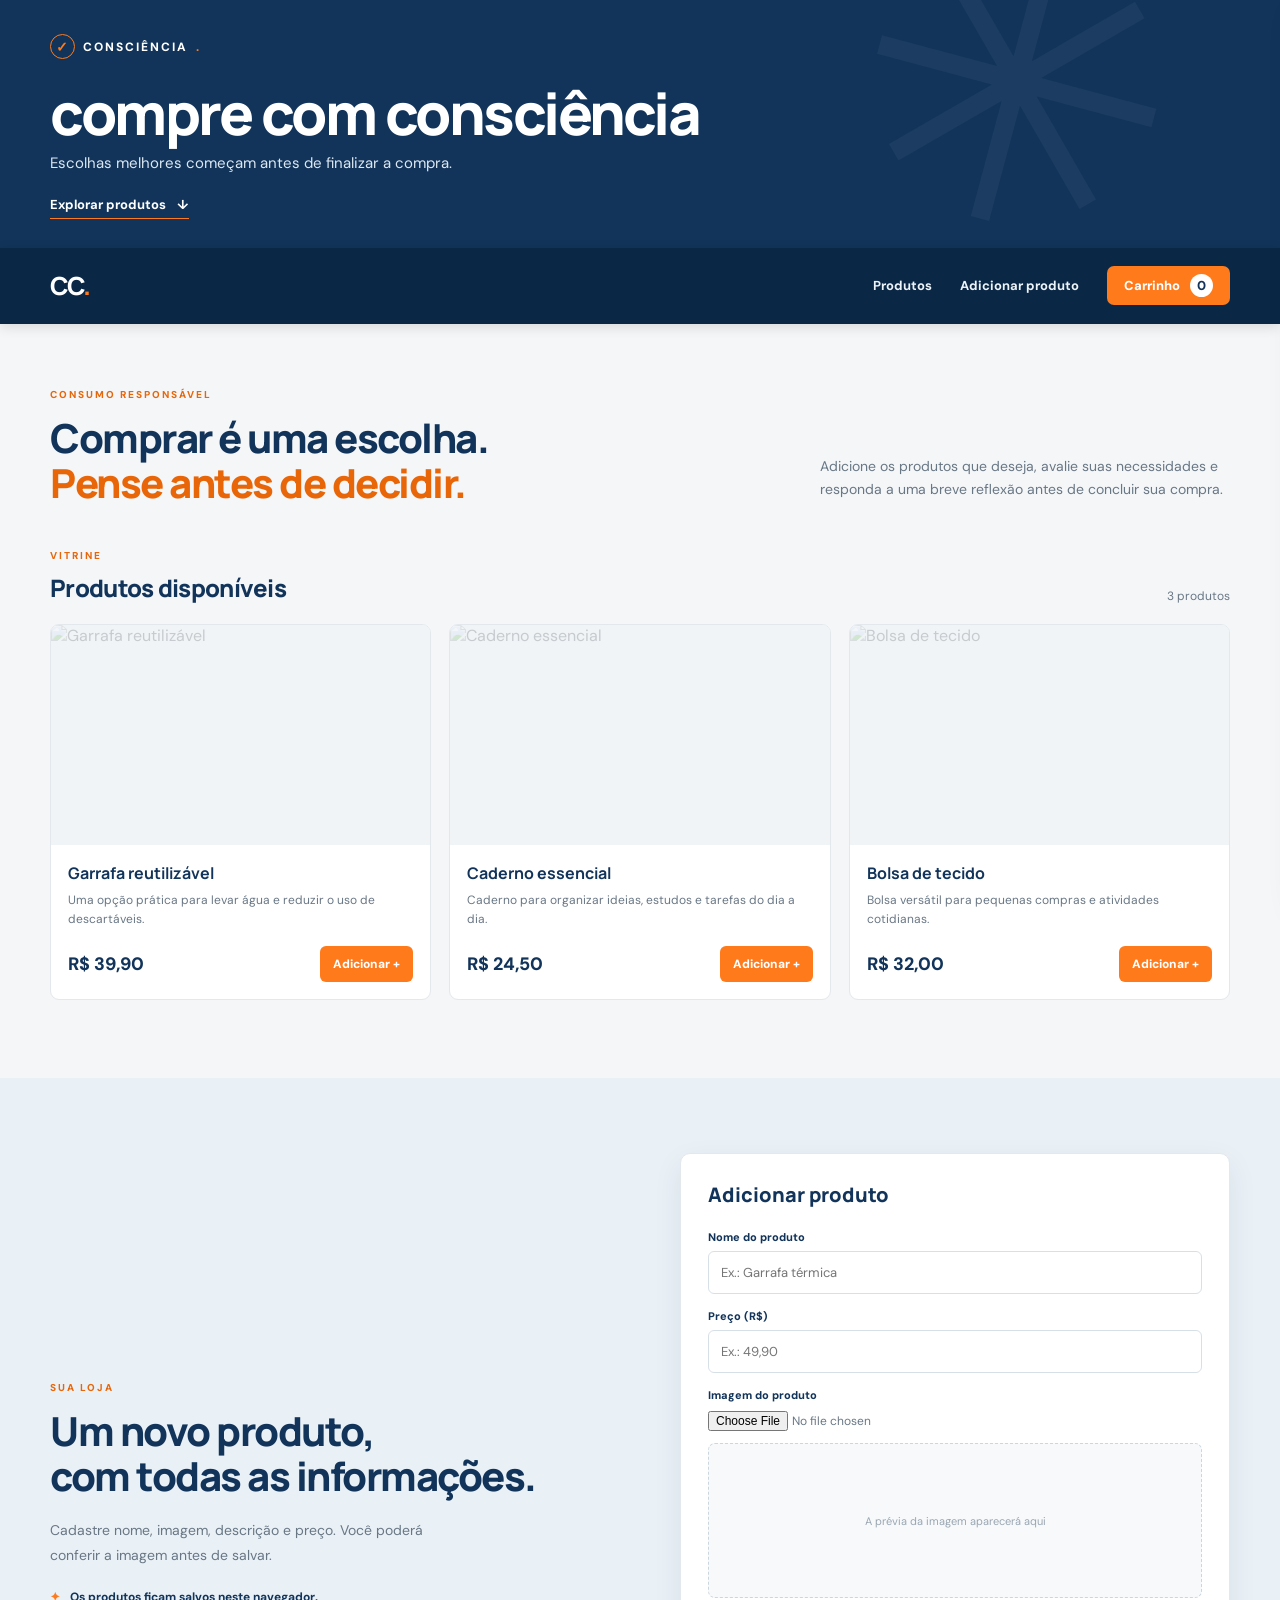
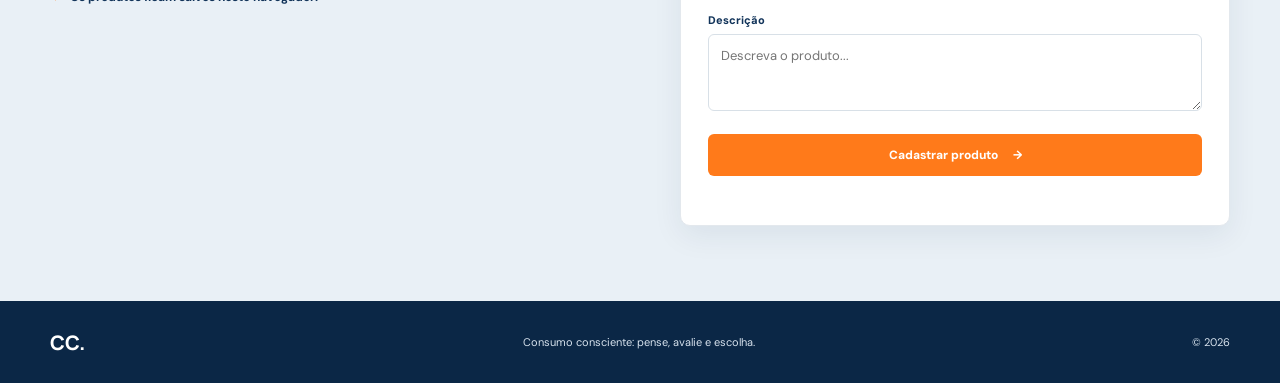
==== index.html @ db1eb8a6 "Add files via upload" ====
<!DOCTYPE html>
<html lang="pt-BR">
<head>
  <meta charset="UTF-8">
  <meta name="viewport" content="width=device-width, initial-scale=1.0">
  <meta name="theme-color" content="#f5c400">
  <title>Compre com Consciência | Loja</title>
  <link rel="stylesheet" href="style.css">
</head>
<body>
  <header class="hero">
    <div class="hero-inner">
      <div class="brand"><span class="brand-mark">✓</span> CONSCIÊNCIA<span class="brand-dot">.</span></div>
      <h1>compre com consciência</h1>
      <p>Escolhas melhores começam antes de finalizar a compra.</p>
      <a class="hero-link" href="#produtos">Explorar produtos <span>↓</span></a>
    </div>
    <div class="hero-decoration" aria-hidden="true">✳</div>
  </header>

  <nav class="topbar">
    <a href="#" class="nav-logo">CC<span>.</span></a>
    <div class="nav-actions">
      <a href="#produtos">Produtos</a>
      <a href="#adicionar">Adicionar produto</a>
      <button class="cart-button" id="open-cart" type="button">Carrinho <span id="cart-count">0</span></button>
    </div>
  </nav>

  <main>
    <section class="intro section-wrap">
      <div>
        <span class="eyebrow">CONSUMO RESPONSÁVEL</span>
        <h2>Comprar é uma escolha.<br><span>Pense antes de decidir.</span></h2>
      </div>
      <p>Adicione os produtos que deseja, avalie suas necessidades e responda a uma breve reflexão antes de concluir sua compra.</p>
    </section>

    <section class="products-section section-wrap" id="produtos">
      <div class="section-heading">
        <div><span class="eyebrow">VITRINE</span><h2>Produtos disponíveis</h2></div>
        <span class="product-total" id="product-total">0 produtos</span>
      </div>
      <div class="product-grid" id="product-grid"></div>
      <div class="empty-state" id="products-empty">
        <span class="empty-icon">＋</span>
        <h3>Sua vitrine está esperando</h3>
        <p>Cadastre o primeiro produto para começar.</p>
        <a class="button button-dark" href="#adicionar">Adicionar produto</a>
      </div>
    </section>

    <section class="add-section" id="adicionar">
      <div class="section-wrap add-layout">
        <div class="add-copy">
          <span class="eyebrow">SUA LOJA</span>
          <h2>Um novo produto,<br>com todas as informações.</h2>
          <p>Cadastre nome, imagem, descrição e preço. Você poderá conferir a imagem antes de salvar.</p>
          <div class="add-note"><span>✦</span> Os produtos ficam salvos neste navegador.</div>
        </div>
        <form class="product-form" id="product-form">
          <h3>Adicionar produto</h3>
          <label for="product-name">Nome do produto</label>
          <input id="product-name" name="name" type="text" placeholder="Ex.: Garrafa térmica" maxlength="70" required>
          <label for="product-price">Preço (R$)</label>
          <input id="product-price" name="price" type="number" min="0.01" step="0.01" placeholder="Ex.: 49,90" required>
          <label for="product-image">Imagem do produto</label>
          <input id="product-image" name="image" type="file" accept="image/*" required>
          <div class="image-preview" id="image-preview">
            <span class="preview-placeholder">A prévia da imagem aparecerá aqui</span>
            <img id="preview-img" alt="Prévia do produto" hidden>
          </div>
          <label for="product-description">Descrição</label>
          <textarea id="product-description" name="description" rows="3" maxlength="300" placeholder="Descreva o produto..." required></textarea>
          <button class="button button-yellow full-width" type="submit">Cadastrar produto <span>→</span></button>
          <p class="form-feedback" id="form-feedback" role="status"></p>
        </form>
      </div>
    </section>
  </main>

  <footer><span class="footer-logo">CC.</span><p>Consumo consciente: pense, avalie e escolha.</p><span>© 2026</span></footer>

  <div class="overlay" id="overlay"></div>
  <aside class="cart-drawer" id="cart-drawer" aria-label="Carrinho de compras" aria-hidden="true">
    <div class="drawer-header"><div><span class="eyebrow">SUA SELEÇÃO</span><h2>Meu carrinho</h2></div><button class="icon-button" id="close-cart" aria-label="Fechar carrinho">×</button></div>
    <div class="cart-items" id="cart-items"></div>
    <div class="cart-bottom">
      <div class="cart-total"><span>Total</span><strong id="cart-total">R$ 0,00</strong></div>
      <button class="button button-yellow full-width" id="start-checkout" type="button">Refletir antes de comprar <span>→</span></button>
      <p class="small-note">A etapa de reflexão é obrigatória antes da finalização.</p>
    </div>
  </aside>

  <section class="checkout-modal" id="checkout-modal" role="dialog" aria-modal="true" aria-labelledby="checkout-title" hidden>
    <button class="icon-button modal-close" id="close-checkout" aria-label="Fechar">×</button>
    <div class="modal-progress"><span></span></div>
    <span class="eyebrow">PAUSA CONSCIENTE</span>
    <h2 id="checkout-title">Antes de finalizar,<br><span>pense um pouquinho.</span></h2>
    <p class="modal-intro">Responda às perguntas sobre os produtos do seu carrinho. Não existe resposta certa: o objetivo é ajudar você a decidir com tranquilidade.</p>
    <form id="reflection-form">
      <fieldset class="question">
        <legend><span>01</span> Você realmente precisa deste(s) produto(s)?</legend>
        <div class="choice-row">
          <label><input type="radio" name="need" value="sim" required><span>Sim</span></label>
          <label><input type="radio" name="need" value="nao"><span>Não</span></label>
        </div>
      </fieldset>
      <fieldset class="question">
        <legend><span>02</span> O valor desta compra não irá trazer dívidas ou comprometer seu orçamento?</legend>
        <div class="choice-row">
          <label><input type="radio" name="budget" value="sim" required><span>Sim</span></label>
          <label><input type="radio" name="budget" value="nao"><span>Não</span></label>
        </div>
      </fieldset>
      <fieldset class="question">
        <legend><span>03</span> Este(s) produto(s) é(são) realmente útil(eis) para você?</legend>
        <div class="choice-row">
          <label><input type="radio" name="useful" value="sim" required><span>Sim</span></label>
          <label><input type="radio" name="useful" value="nao"><span>Não</span></label>
        </div>
        <div class="utility-field" id="utility-field" hidden>
          <label for="utility-reason">Explique brevemente como pretende utilizar o produto:</label>
          <textarea id="utility-reason" name="reason" rows="3" maxlength="500" placeholder="Ex.: Vou utilizar no dia a dia para..." ></textarea>
          <span class="field-hint">Se responder “Sim”, a explicação é obrigatória.</span>
        </div>
      </fieldset>
      <div class="reflection-error" id="reflection-error" role="alert"></div>
      <div class="modal-actions">
        <button class="button button-outline" type="button" id="back-to-cart">Voltar ao carrinho</button>
        <button class="button button-yellow" type="submit">Continuar <span>→</span></button>
      </div>
    </form>
  </section>

  <section class="checkout-modal result-modal" id="result-modal" role="dialog" aria-modal="true" aria-labelledby="result-title" hidden>
    <div class="result-symbol" id="result-symbol">✓</div>
    <span class="eyebrow">REFLEXÃO CONCLUÍDA</span>
    <h2 id="result-title">Sua decisão merece atenção.</h2>
    <p id="result-message"></p>
    <div class="result-summary" id="result-summary"></div>
    <div class="modal-actions">
      <button class="button button-outline" id="result-back" type="button">Rever carrinho</button>
      <button class="button button-yellow" id="confirm-purchase" type="button">Finalizar compra</button>
    </div>
    <p class="small-note">Demonstração educativa: nenhum pagamento real será processado.</p>
  </section>

  <section class="checkout-modal success-modal" id="success-modal" role="dialog" aria-modal="true" aria-labelledby="success-title" hidden>
    <div class="result-symbol">✓</div><span class="eyebrow">PEDIDO REGISTRADO</span>
    <h2 id="success-title">Compra simulada com sucesso!</h2>
    <p>Obrigado por fazer uma pausa e refletir sobre suas escolhas. Esta é apenas uma simulação, sem cobrança ou pagamento.</p>
    <button class="button button-yellow full-width" id="finish" type="button">Voltar à loja</button>
  </section>

  <script src="script.js"></script>
</body>
</html>
---- style.css ----
@import url('https://fonts.googleapis.com/css2?family=DM+Sans:wght@400;500;600;700;800&family=Manrope:wght@400;500;600;700;800&display=swap');
:root{--navy:#12345a;--navy-deep:#0b2746;--orange:#ff7a1a;--orange-dark:#e96608;--blue-pale:#eaf3fb;--ink:#252b33;--muted:#697785;--line:#e3e8ed;--paper:#f4f6f8;--white:#fff;--shadow:0 12px 35px rgba(20,45,70,.12)}
*{box-sizing:border-box}html{scroll-behavior:smooth}body{margin:0;background:var(--paper);color:var(--ink);font-family:'DM Sans',sans-serif}button,input,textarea{font:inherit}button,a{-webkit-tap-highlight-color:transparent}a{color:inherit;text-decoration:none}
.hero{min-height:245px;background:var(--navy);color:white;position:relative;overflow:hidden;display:flex;align-items:center}.hero-inner{width:min(1180px,calc(100% - 48px));margin:auto;padding:34px 0;position:relative;z-index:1}.brand{font-size:12px;font-weight:800;letter-spacing:2px;display:flex;align-items:center;gap:8px;color:white}.brand-mark{width:25px;height:25px;border:1.5px solid var(--orange);color:var(--orange);border-radius:50%;display:grid;place-items:center;font-size:14px}.brand-dot,.nav-logo span{color:var(--orange)}.hero h1{font:800 clamp(35px,6vw,58px)/1.05 Manrope,sans-serif;letter-spacing:-2.5px;margin:24px 0 9px;text-transform:lowercase}.hero p{font-size:15px;color:#dce8f3;margin:0 0 20px}.hero-link{font-weight:700;font-size:13px;color:white;border-bottom:1px solid var(--orange);padding-bottom:5px}.hero-link span{margin-left:8px}.hero-decoration{position:absolute;right:8%;top:-105px;font-size:390px;line-height:1;color:rgba(255,255,255,.045);transform:rotate(15deg)}
.topbar{height:76px;background:var(--navy-deep);color:white;display:flex;align-items:center;justify-content:space-between;padding:0 max(24px,calc((100% - 1180px)/2));position:sticky;top:0;z-index:5;box-shadow:0 3px 12px rgba(0,0,0,.12)}.nav-logo{font:800 25px Manrope;letter-spacing:-2px}.nav-logo span{color:var(--orange)}.nav-actions{display:flex;align-items:center;gap:28px;font-size:13px;font-weight:700}.nav-actions>a{color:#edf4fa}.nav-actions>a:hover{color:#ffad70}.cart-button{background:var(--orange);color:#fff;border:0;border-radius:7px;padding:11px 17px;font-weight:800;cursor:pointer}.cart-button span{background:white;color:var(--navy);padding:3px 7px;border-radius:50%;margin-left:7px}
.section-wrap{width:min(1180px,calc(100% - 48px));margin:auto}.intro{padding:58px 0 38px;display:flex;align-items:end;justify-content:space-between;gap:40px}.eyebrow{font-size:10px;font-weight:800;letter-spacing:2px;color:var(--orange-dark)}.intro h2,.add-copy h2{font:800 clamp(29px,4vw,40px)/1.13 Manrope;letter-spacing:-1.5px;margin:12px 0 0;color:var(--navy)}.intro h2 span{color:var(--orange-dark)}.intro>p{max-width:410px;color:var(--muted);line-height:1.7;font-size:14px;margin:0 0 3px}
.products-section{padding:0 0 78px}.section-heading{display:flex;justify-content:space-between;align-items:end;margin-bottom:20px}.section-heading h2{font:800 24px Manrope;letter-spacing:-.7px;margin:7px 0 0;color:var(--navy)}.product-total{font-size:12px;color:var(--muted)}.product-grid{display:grid;grid-template-columns:repeat(3,minmax(0,1fr));gap:18px}.product-card{background:white;border:1px solid var(--line);border-radius:9px;overflow:hidden;transition:transform .2s,box-shadow .2s}.product-card:hover{transform:translateY(-3px);box-shadow:var(--shadow)}.product-image{height:220px;background:#f0f4f7;display:grid;place-items:center;overflow:hidden}.product-image img{width:100%;height:100%;object-fit:cover}.product-info{padding:17px}.product-info h3{font:700 16px Manrope;color:var(--navy);margin:0 0 7px}.product-info p{font-size:12px;color:var(--muted);line-height:1.6;min-height:39px;margin:0 0 16px}.product-bottom{display:flex;align-items:center;justify-content:space-between;gap:10px}.price{font-weight:800;font-size:18px;color:var(--navy)}.add-cart{border:0;background:var(--orange);color:white;border-radius:6px;padding:10px 13px;font-size:12px;font-weight:800;cursor:pointer}.add-cart:hover,.button-yellow:hover{background:var(--orange-dark)}
.empty-state{text-align:center;padding:50px 20px;background:white;border:1px dashed #cbd6df;border-radius:9px}.empty-icon{width:42px;height:42px;display:grid;place-items:center;margin:auto auto 12px;border-radius:50%;background:#fff0e5;color:var(--orange);font-size:24px}.empty-state h3{font:700 18px Manrope;color:var(--navy);margin:0 0 6px}.empty-state p{color:var(--muted);font-size:13px;margin:0 0 20px}.button{border:0;border-radius:6px;padding:13px 17px;font-weight:800;font-size:12px;cursor:pointer;display:inline-flex;align-items:center;justify-content:center;gap:15px;transition:.18s}.button-dark{background:var(--navy);color:white}.button-yellow{background:var(--orange);color:white}.button-outline{background:white;border:1px solid #cbd5de;color:var(--navy)}.full-width{width:100%}
.add-section{background:#e9f0f6;padding:75px 0}.add-layout{display:grid;grid-template-columns:1fr 1fr;gap:80px;align-items:center}.add-copy h2{color:var(--navy)}.add-copy p{color:var(--muted);font-size:14px;line-height:1.8;max-width:390px;margin:20px 0}.add-note{font-size:12px;font-weight:700;color:var(--navy)}.add-note span{color:var(--orange);margin-right:7px}.product-form{background:white;border:1px solid var(--line);border-radius:10px;padding:27px;box-shadow:0 10px 30px rgba(20,45,70,.07)}.product-form h3{font:800 20px Manrope;color:var(--navy);margin:0 0 22px}.product-form>label,.utility-field>label{display:block;font-size:11px;font-weight:800;color:var(--navy);margin:15px 0 7px}.product-form input:not([type=file]),.product-form textarea,.utility-field textarea{width:100%;border:1px solid #d8e0e7;border-radius:6px;padding:12px;font-size:13px;outline:none;background:#fff}.product-form input:focus,.product-form textarea:focus,.utility-field textarea:focus{border-color:var(--navy)}.product-form input[type=file]{width:100%;font-size:12px;color:var(--muted)}.image-preview{height:155px;margin-top:12px;border:1px dashed #cbd6df;border-radius:7px;background:#f7f9fb;display:grid;place-items:center;overflow:hidden}.preview-placeholder{font-size:11px;color:#9aa6b2}.image-preview img{width:100%;height:100%;object-fit:contain}.product-form .button{margin-top:18px}.form-feedback{font-size:12px;color:#28734a;min-height:14px;margin:8px 0 0}
footer{min-height:82px;background:var(--navy-deep);color:#d7e2ed;display:flex;align-items:center;justify-content:space-between;padding:20px max(24px,calc((100% - 1180px)/2));font-size:11px}.footer-logo{font:800 20px Manrope;color:white}
.overlay{position:fixed;inset:0;background:rgba(7,22,38,.52);z-index:9;opacity:0;pointer-events:none;transition:.25s}.overlay.visible{opacity:1;pointer-events:auto}.cart-drawer{position:fixed;z-index:10;right:0;top:0;height:100dvh;width:min(430px,100%);background:white;padding:28px;display:flex;flex-direction:column;transform:translateX(105%);transition:.3s;box-shadow:var(--shadow)}.cart-drawer.open{transform:translateX(0)}.drawer-header{display:flex;justify-content:space-between;align-items:center;padding-bottom:22px;border-bottom:1px solid var(--line)}.drawer-header h2{font:800 24px Manrope;color:var(--navy);margin:7px 0 0}.icon-button{border:0;background:#edf2f6;color:var(--navy);width:34px;height:34px;border-radius:50%;font-size:23px;cursor:pointer}.cart-items{overflow:auto;flex:1;padding:15px 0}.cart-row{display:grid;grid-template-columns:64px 1fr auto;gap:12px;align-items:center;padding:12px 0;border-bottom:1px solid var(--line)}.cart-row img{width:64px;height:64px;object-fit:cover;border-radius:6px;background:#f0f4f7}.cart-row h4{font-size:13px;color:var(--navy);margin:0 0 5px}.cart-row small{font-size:11px;color:var(--muted)}.remove-item{border:0;background:none;color:#c34c35;font-size:11px;cursor:pointer;padding:6px}.cart-empty{text-align:center;color:var(--muted);font-size:13px;padding:50px 10px}.cart-bottom{border-top:1px solid var(--line);padding-top:18px}.cart-total{display:flex;justify-content:space-between;margin-bottom:18px;font-size:14px}.cart-total strong{font-size:18px;color:var(--navy)}.small-note{font-size:10px;color:var(--muted);text-align:center;line-height:1.5}
.checkout-modal{position:fixed;z-index:12;left:50%;top:50%;transform:translate(-50%,-50%);width:min(610px,calc(100% - 30px));max-height:90dvh;overflow:auto;background:white;border-radius:12px;padding:34px;box-shadow:var(--shadow)}.checkout-modal[hidden]{display:none}.modal-close{position:absolute;right:22px;top:22px}.modal-progress{height:4px;background:#e9eef2;border-radius:4px;margin:-34px -34px 28px;overflow:hidden}.modal-progress span{display:block;width:100%;height:100%;background:var(--orange)}.checkout-modal h2{font:800 29px/1.15 Manrope;letter-spacing:-1px;color:var(--navy);margin:10px 0}.checkout-modal h2 span{color:var(--orange-dark)}.modal-intro{font-size:12px;line-height:1.65;color:var(--muted);margin:0 0 23px}.question{border:0;border-top:1px solid var(--line);padding:17px 0;margin:0}.question legend{font-size:13px;font-weight:800;color:var(--navy);line-height:1.5;padding:0;width:100%}.question legend span{color:var(--orange-dark);margin-right:9px;font-size:11px}.choice-row{display:flex;gap:9px;margin:13px 0 0 27px}.choice-row label{cursor:pointer}.choice-row input{position:absolute;opacity:0}.choice-row label span{display:block;border:1px solid #d9e1e8;border-radius:6px;padding:8px 22px;font-size:11px;font-weight:700;color:var(--navy)}.choice-row input:checked+span{background:#fff0e5;border-color:var(--orange);color:#a94700}.utility-field{margin:14px 0 0 27px}.utility-field textarea{display:block}.field-hint{font-size:10px;color:var(--muted);display:block;margin-top:5px}.reflection-error{color:#b33;font-size:11px;min-height:15px;margin:6px 0}.modal-actions{display:flex;justify-content:space-between;gap:12px;margin-top:15px}.result-modal,.success-modal{text-align:center;width:min(480px,calc(100% - 30px));padding:40px}.result-symbol{width:54px;height:54px;display:grid;place-items:center;border-radius:50%;background:#fff0e5;color:var(--orange-dark);font-size:25px;font-weight:800;margin:0 auto 18px}.result-modal h2,.success-modal h2{font:800 25px Manrope;color:var(--navy);margin:12px 0}.result-modal>p,.success-modal>p{font-size:13px;color:var(--muted);line-height:1.7}.result-summary{background:#f1f5f8;border-radius:7px;padding:14px;margin:18px 0;text-align:left;font-size:12px;line-height:1.8;color:var(--ink)}.result-modal .modal-actions{justify-content:center}.result-modal .modal-actions button{flex:1}
@media(max-width:760px){.hero{min-height:235px}.hero-inner{width:calc(100% - 36px)}.hero h1{letter-spacing:-1.8px}.hero-decoration{right:-70px;font-size:280px}.topbar{padding:0 18px;height:68px}.nav-actions{gap:13px;font-size:11px}.nav-actions>a:nth-child(2){display:none}.section-wrap{width:calc(100% - 36px)}.intro{padding:45px 0 32px;display:block}.intro>p{margin-top:17px}.product-grid{grid-template-columns:repeat(2,minmax(0,1fr));gap:12px}.product-image{height:155px}.product-info{padding:13px}.product-info h3{font-size:14px}.product-info p{font-size:11px}.product-bottom{align-items:flex-start;flex-direction:column}.add-layout{grid-template-columns:1fr;gap:26px}.add-section{padding:52px 0}.product-form{padding:21px}.checkout-modal{padding:26px 21px}.modal-progress{margin:-26px -21px 24px}.checkout-modal h2{font-size:25px}.modal-close{right:15px;top:15px}.modal-actions{flex-direction:column-reverse}.modal-actions .button{width:100%}footer{padding:20px 18px;gap:12px;flex-wrap:wrap}footer p{flex:1;text-align:center}}
@media(max-width:390px){.product-grid{grid-template-columns:1fr}.product-image{height:190px}.nav-actions{gap:8px}.cart-button{padding:9px 11px}}
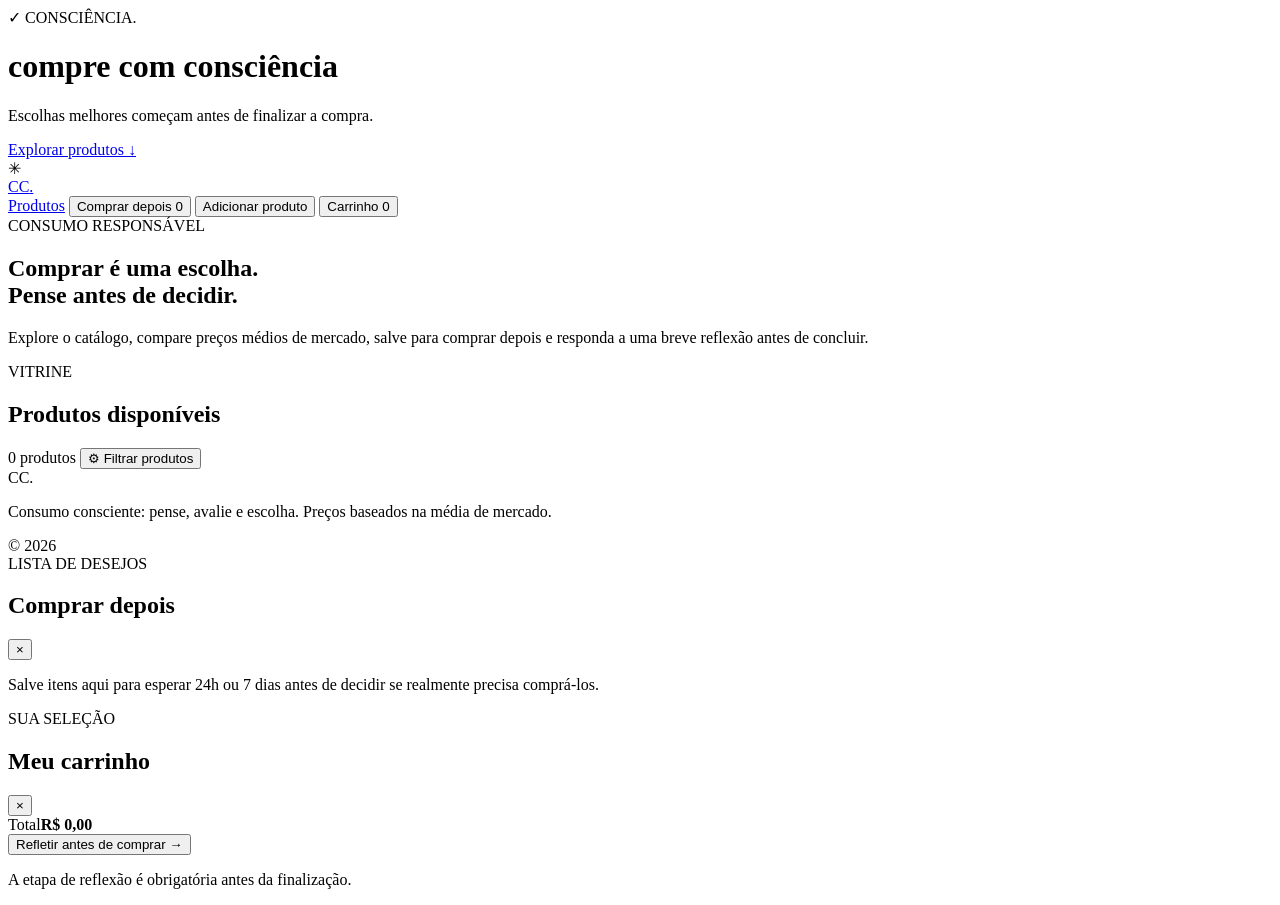
==== commit c0e1ab2d: "Rename index (1).html to index.html" ====
--- a/index.html
+++ b/index.html
@@ -3,7 +3,7 @@
 <head>
   <meta charset="UTF-8">
   <meta name="viewport" content="width=device-width, initial-scale=1.0">
-  <meta name="theme-color" content="#f5c400">
+  <meta name="theme-color" content="#0b2746">
   <title>Compre com Consciência | Loja</title>
   <link rel="stylesheet" href="style.css">
 </head>
@@ -22,7 +22,8 @@
     <a href="#" class="nav-logo">CC<span>.</span></a>
     <div class="nav-actions">
       <a href="#produtos">Produtos</a>
-      <a href="#adicionar">Adicionar produto</a>
+      <button class="nav-btn-link" id="open-saved" type="button">Comprar depois <span class="badge-pill" id="saved-count">0</span></button>
+      <button class="nav-btn-link" id="toggle-add-section" type="button">Adicionar produto</button>
       <button class="cart-button" id="open-cart" type="button">Carrinho <span id="cart-count">0</span></button>
     </div>
   </nav>
@@ -33,37 +34,38 @@
         <span class="eyebrow">CONSUMO RESPONSÁVEL</span>
         <h2>Comprar é uma escolha.<br><span>Pense antes de decidir.</span></h2>
       </div>
-      <p>Adicione os produtos que deseja, avalie suas necessidades e responda a uma breve reflexão antes de concluir sua compra.</p>
+      <p>Explore o catálogo, compare preços médios de mercado, salve para comprar depois e responda a uma breve reflexão antes de concluir.</p>
     </section>
 
-    <section class="products-section section-wrap" id="produtos">
-      <div class="section-heading">
-        <div><span class="eyebrow">VITRINE</span><h2>Produtos disponíveis</h2></div>
-        <span class="product-total" id="product-total">0 produtos</span>
-      </div>
-      <div class="product-grid" id="product-grid"></div>
-      <div class="empty-state" id="products-empty">
-        <span class="empty-icon">＋</span>
-        <h3>Sua vitrine está esperando</h3>
-        <p>Cadastre o primeiro produto para começar.</p>
-        <a class="button button-dark" href="#adicionar">Adicionar produto</a>
-      </div>
-    </section>
-
-    <section class="add-section" id="adicionar">
+    <!-- Seção de Adicionar Produto (Oculta por padrão, abre ao clicar em "Adicionar produto") -->
+    <section class="add-section" id="adicionar" hidden>
       <div class="section-wrap add-layout">
         <div class="add-copy">
           <span class="eyebrow">SUA LOJA</span>
           <h2>Um novo produto,<br>com todas as informações.</h2>
-          <p>Cadastre nome, imagem, descrição e preço. Você poderá conferir a imagem antes de salvar.</p>
+          <p>Cadastre nome, categoria, imagem, descrição e preço. Você poderá conferir a imagem inteira antes de salvar.</p>
           <div class="add-note"><span>✦</span> Os produtos ficam salvos neste navegador.</div>
+          <button class="button button-outline" id="close-add-section" type="button" style="margin-top: 20px;">Fechar formulário ×</button>
         </div>
         <form class="product-form" id="product-form">
-          <h3>Adicionar produto</h3>
+          <div class="form-header-row">
+            <h3>Adicionar produto</h3>
+            <button type="button" class="icon-button" id="close-add-x" aria-label="Fechar formulário">×</button>
+          </div>
           <label for="product-name">Nome do produto</label>
-          <input id="product-name" name="name" type="text" placeholder="Ex.: Garrafa térmica" maxlength="70" required>
-          <label for="product-price">Preço (R$)</label>
-          <input id="product-price" name="price" type="number" min="0.01" step="0.01" placeholder="Ex.: 49,90" required>
+          <input id="product-name" name="name" type="text" placeholder="Ex.: Garrafa térmica inox" maxlength="80" required>
+
+          <div class="form-row-2">
+            <div>
+              <label for="product-category">Categoria</label>
+              <select id="product-category" name="category" required></select>
+            </div>
+            <div>
+              <label for="product-price">Preço (R$)</label>
+              <input id="product-price" name="price" type="number" min="0.01" step="0.01" placeholder="Ex.: 89,90" required>
+            </div>
+          </div>
+
           <label for="product-image">Imagem do produto</label>
           <input id="product-image" name="image" type="file" accept="image/*" required>
           <div class="image-preview" id="image-preview">
@@ -71,17 +73,120 @@
             <img id="preview-img" alt="Prévia do produto" hidden>
           </div>
           <label for="product-description">Descrição</label>
-          <textarea id="product-description" name="description" rows="3" maxlength="300" placeholder="Descreva o produto..." required></textarea>
+          <textarea id="product-description" name="description" rows="3" maxlength="500" placeholder="Descreva as especificações e utilidade do produto..." required></textarea>
           <button class="button button-yellow full-width" type="submit">Cadastrar produto <span>→</span></button>
           <p class="form-feedback" id="form-feedback" role="status"></p>
         </form>
       </div>
     </section>
+
+    <section class="products-section section-wrap" id="produtos">
+      <div class="section-heading">
+        <div>
+          <span class="eyebrow">VITRINE</span>
+          <h2>Produtos disponíveis</h2>
+        </div>
+        <div class="heading-controls">
+          <span class="product-total" id="product-total">0 produtos</span>
+          <button class="button button-outline btn-filter-toggle" id="toggle-filters" type="button">
+            <span>⚙</span> Filtrar produtos
+          </button>
+        </div>
+      </div>
+
+      <!-- Painel de Filtros -->
+      <div class="filter-panel" id="filter-panel" hidden>
+        <div class="filter-grid">
+          <div class="filter-field">
+            <label for="filter-name">Buscar por nome</label>
+            <input type="text" id="filter-name" placeholder="Ex.: Fone, Notebook, Cafeteira...">
+          </div>
+          <div class="filter-field">
+            <label for="filter-category">Categoria (20 categorias)</label>
+            <select id="filter-category">
+              <option value="">Todas as categorias</option>
+            </select>
+          </div>
+          <div class="filter-field">
+            <label for="filter-min">Valor mínimo (R$)</label>
+            <input type="number" id="filter-min" min="0" step="0.01" placeholder="0,00">
+          </div>
+          <div class="filter-field">
+            <label for="filter-max">Valor máximo (R$)</label>
+            <input type="number" id="filter-max" min="0" step="0.01" placeholder="Ex.: 500,00">
+          </div>
+        </div>
+        <div class="filter-actions">
+          <span class="filter-status" id="filter-status">Mostrando todos os produtos</span>
+          <button type="button" class="button button-outline btn-sm" id="clear-filters">Limpar filtros</button>
+        </div>
+      </div>
+
+      <div class="product-grid" id="product-grid"></div>
+
+      <div class="empty-state" id="products-empty" hidden>
+        <span class="empty-icon">🔍</span>
+        <h3>Nenhum produto encontrado</h3>
+        <p>Tente ajustar os filtros de nome, categoria ou faixa de preço, ou cadastre um novo produto.</p>
+        <div style="display:flex; gap:10px; justify-content:center; flex-wrap:wrap;">
+          <button class="button button-outline" id="empty-clear-filters" type="button">Limpar filtros</button>
+          <button class="button button-dark" id="empty-open-add" type="button">Adicionar produto</button>
+        </div>
+      </div>
+    </section>
   </main>
 
-  <footer><span class="footer-logo">CC.</span><p>Consumo consciente: pense, avalie e escolha.</p><span>© 2026</span></footer>
+  <footer>
+    <span class="footer-logo">CC.</span>
+    <p>Consumo consciente: pense, avalie e escolha. Preços baseados na média de mercado.</p>
+    <span>© 2026</span>
+  </footer>
 
   <div class="overlay" id="overlay"></div>
+
+  <!-- Modal de Detalhes do Produto -->
+  <section class="product-detail-modal" id="product-detail-modal" role="dialog" aria-modal="true" aria-labelledby="detail-title" hidden>
+    <button class="icon-button modal-close" id="close-detail" aria-label="Fechar detalhes">×</button>
+    <div class="detail-layout">
+      <div class="detail-image-box">
+        <img id="detail-img" src="" alt="">
+      </div>
+      <div class="detail-info">
+        <span class="eyebrow" id="detail-category">CATEGORIA</span>
+        <h2 id="detail-title">Nome do Produto</h2>
+        <div class="detail-price-box">
+          <span class="detail-price" id="detail-price">R$ 0,00</span>
+          <span class="price-badge">Preço médio Amazon & Mercado Livre</span>
+        </div>
+        <div class="detail-desc-wrap">
+          <h4>Descrição do produto</h4>
+          <p id="detail-description">Descrição completa...</p>
+        </div>
+        <div class="detail-actions">
+          <button class="button button-outline" id="detail-save-later" type="button">
+            <span id="detail-save-icon">♡</span> <span id="detail-save-text">Comprar depois</span>
+          </button>
+          <button class="button button-yellow" id="detail-add-cart" type="button">
+            Adicionar ao carrinho <span>+</span>
+          </button>
+        </div>
+      </div>
+    </div>
+  </section>
+
+  <!-- Gaveta: Comprar Depois (Favoritos) -->
+  <aside class="cart-drawer" id="saved-drawer" aria-label="Comprar depois" aria-hidden="true">
+    <div class="drawer-header">
+      <div><span class="eyebrow">LISTA DE DESEJOS</span><h2>Comprar depois</h2></div>
+      <button class="icon-button" id="close-saved" aria-label="Fechar lista">×</button>
+    </div>
+    <div class="cart-items" id="saved-items"></div>
+    <div class="cart-bottom">
+      <p class="small-note">Salve itens aqui para esperar 24h ou 7 dias antes de decidir se realmente precisa comprá-los.</p>
+    </div>
+  </aside>
+
+  <!-- Gaveta: Carrinho de Compras -->
   <aside class="cart-drawer" id="cart-drawer" aria-label="Carrinho de compras" aria-hidden="true">
     <div class="drawer-header"><div><span class="eyebrow">SUA SELEÇÃO</span><h2>Meu carrinho</h2></div><button class="icon-button" id="close-cart" aria-label="Fechar carrinho">×</button></div>
     <div class="cart-items" id="cart-items"></div>
@@ -92,6 +197,7 @@
     </div>
   </aside>
 
+  <!-- Modal de Reflexão -->
   <section class="checkout-modal" id="checkout-modal" role="dialog" aria-modal="true" aria-labelledby="checkout-title" hidden>
     <button class="icon-button modal-close" id="close-checkout" aria-label="Fechar">×</button>
     <div class="modal-progress"><span></span></div>
@@ -133,6 +239,7 @@
     </form>
   </section>
 
+  <!-- Modal de Resultado da Reflexão -->
   <section class="checkout-modal result-modal" id="result-modal" role="dialog" aria-modal="true" aria-labelledby="result-title" hidden>
     <div class="result-symbol" id="result-symbol">✓</div>
     <span class="eyebrow">REFLEXÃO CONCLUÍDA</span>
@@ -146,6 +253,7 @@
     <p class="small-note">Demonstração educativa: nenhum pagamento real será processado.</p>
   </section>
 
+  <!-- Modal de Sucesso -->
   <section class="checkout-modal success-modal" id="success-modal" role="dialog" aria-modal="true" aria-labelledby="success-title" hidden>
     <div class="result-symbol">✓</div><span class="eyebrow">PEDIDO REGISTRADO</span>
     <h2 id="success-title">Compra simulada com sucesso!</h2>
@@ -155,4 +263,4 @@
 
   <script src="script.js"></script>
 </body>
-</html>+</html>
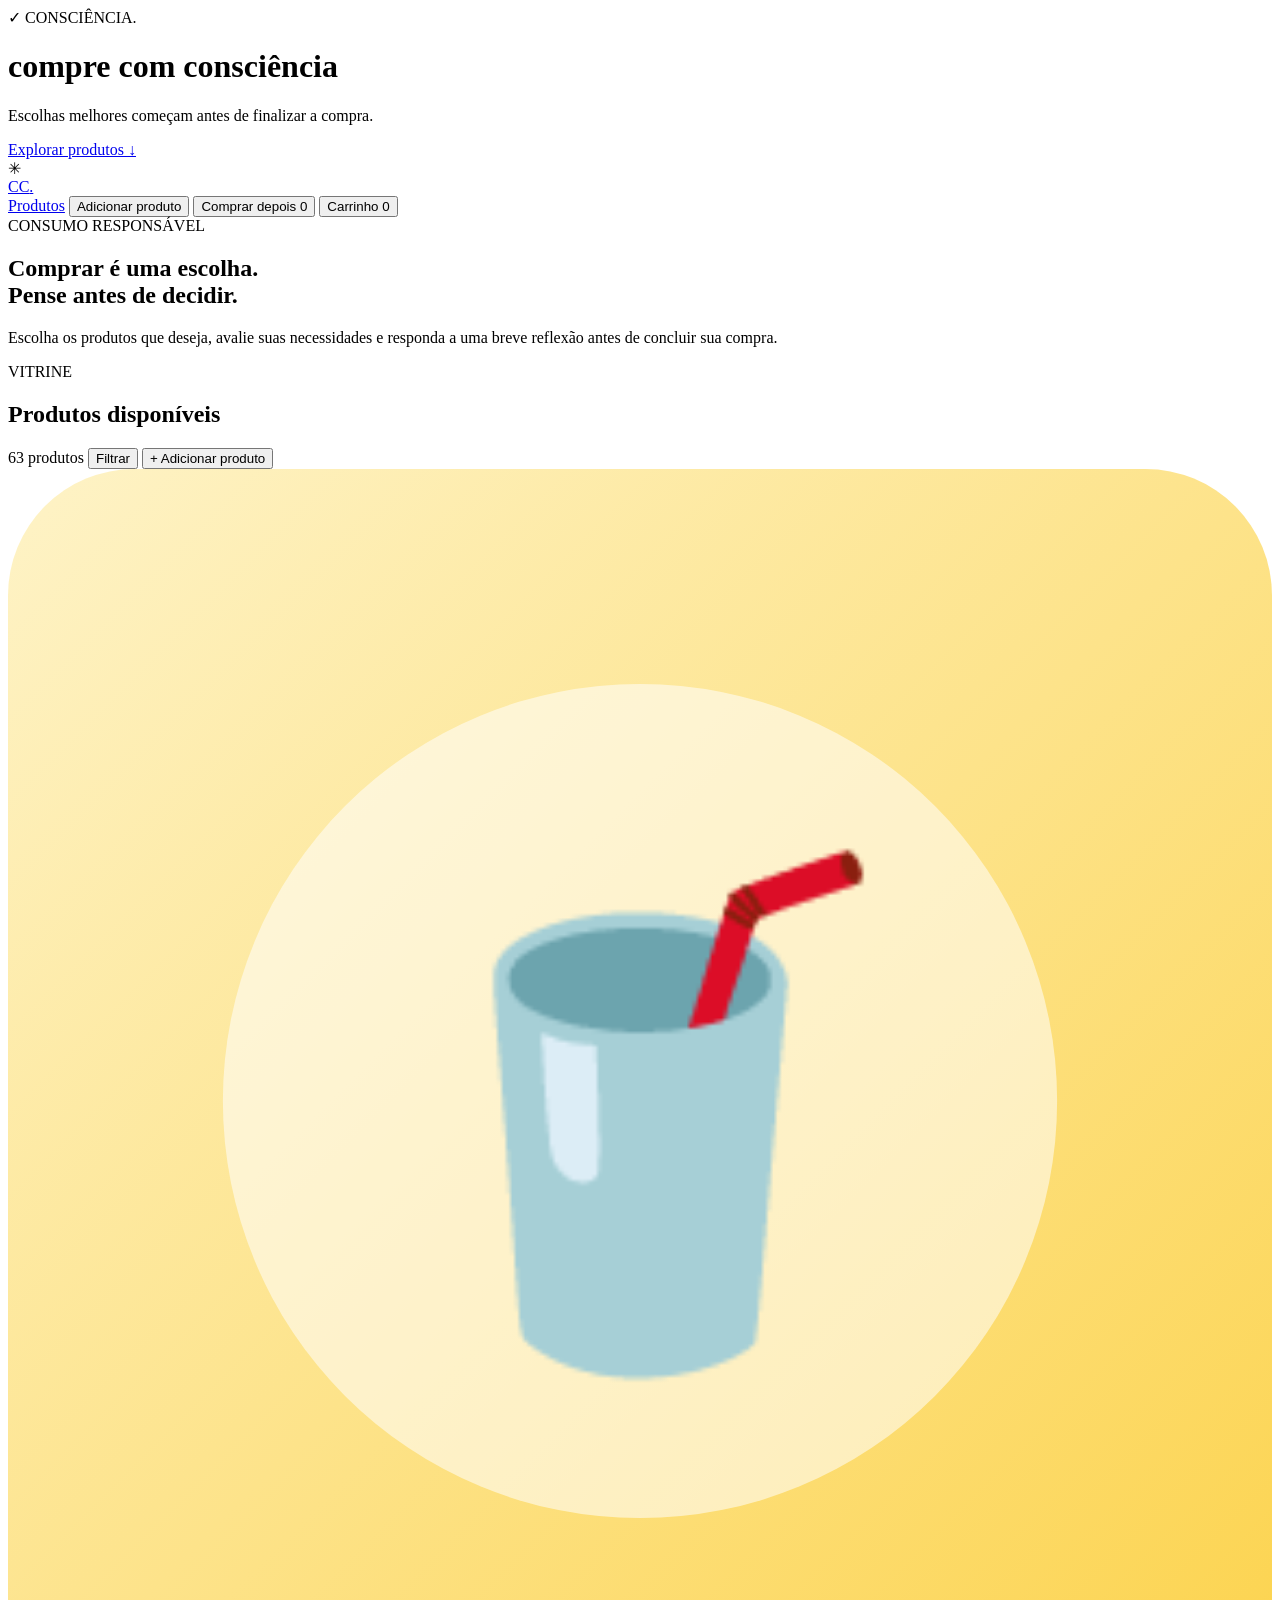
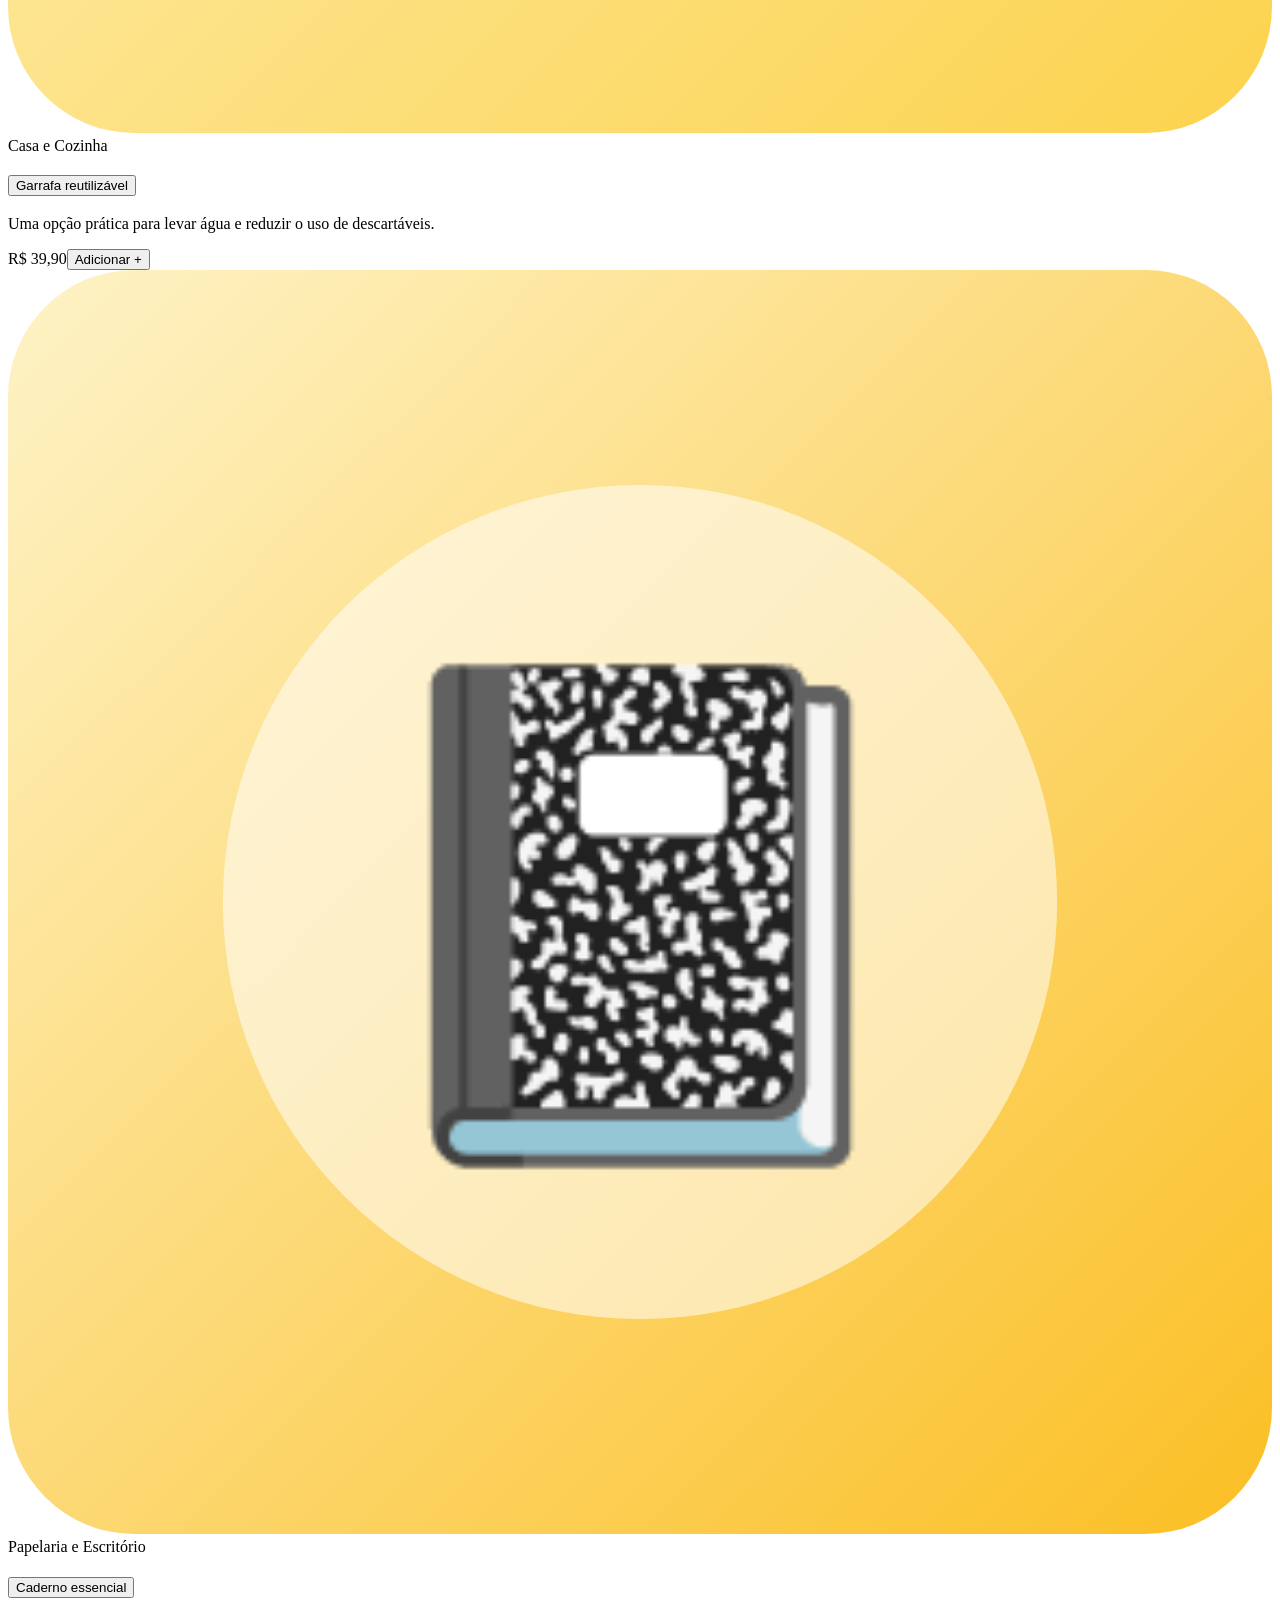
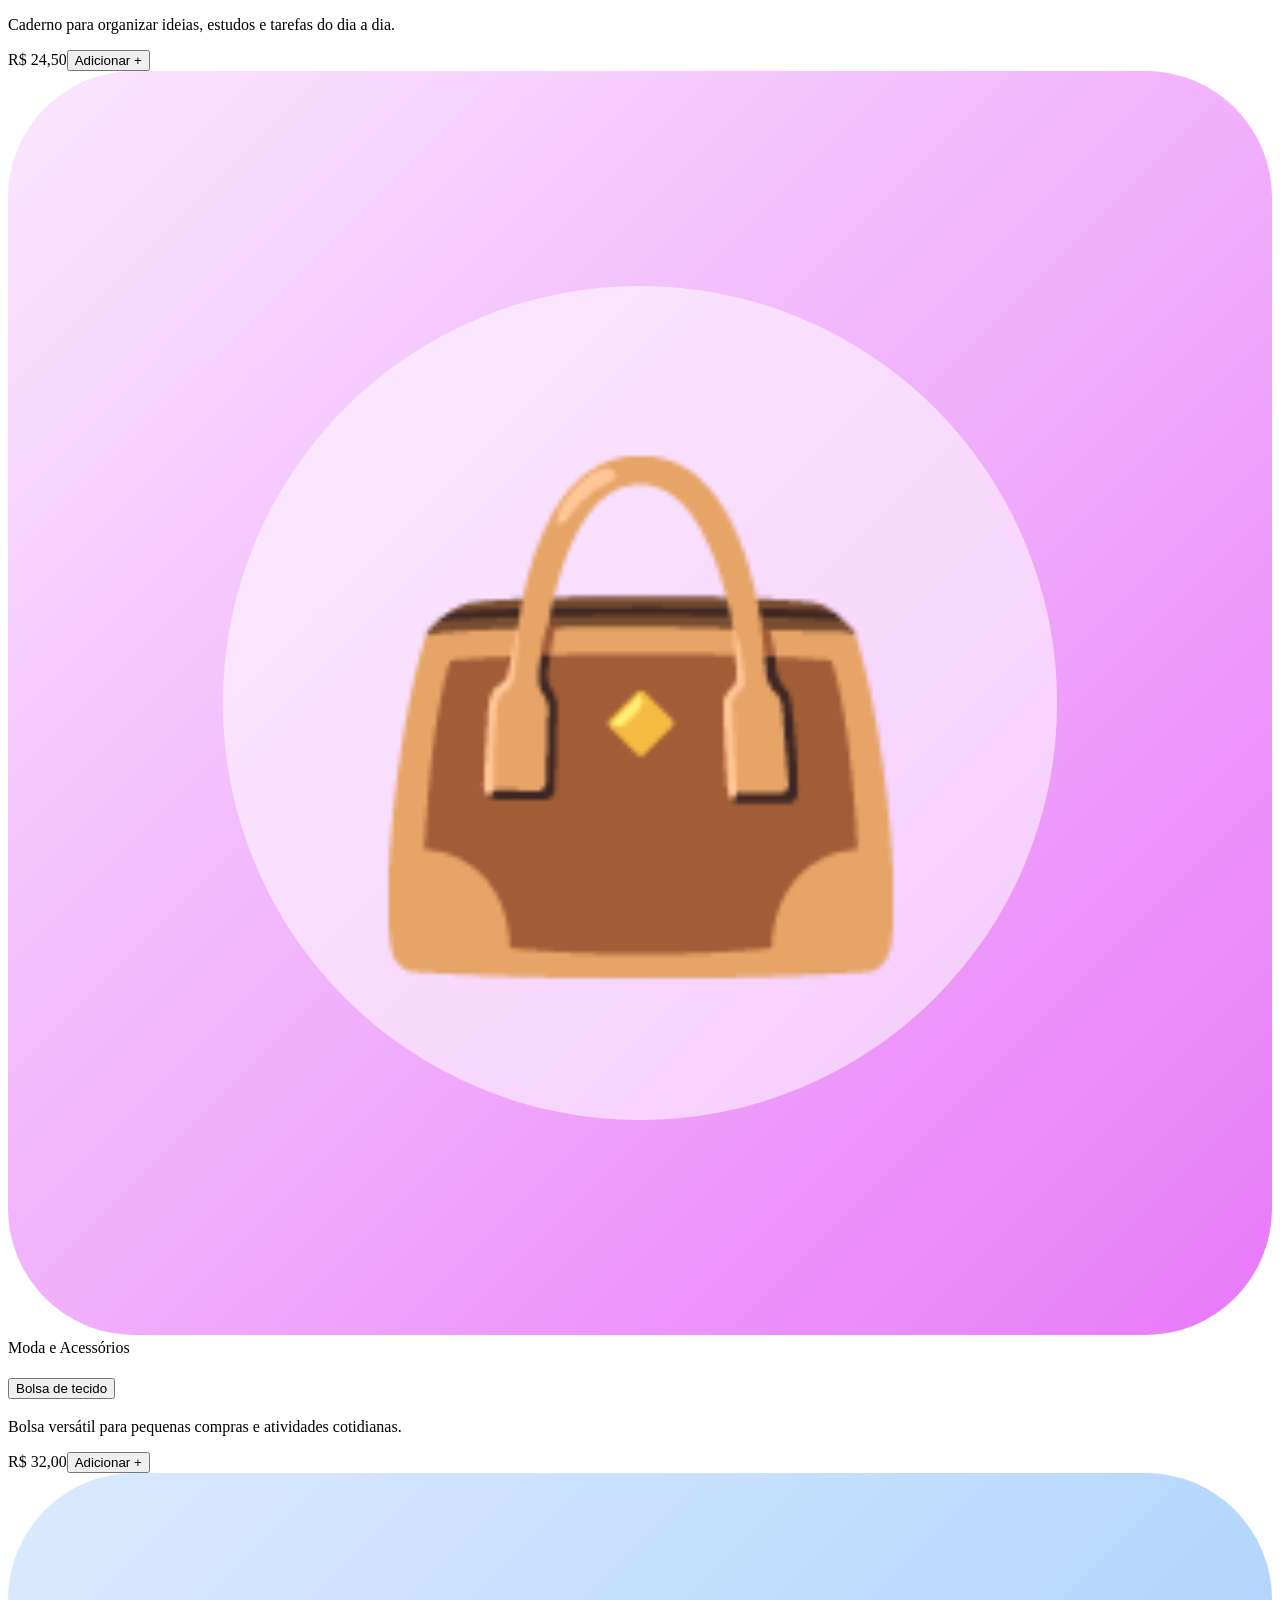
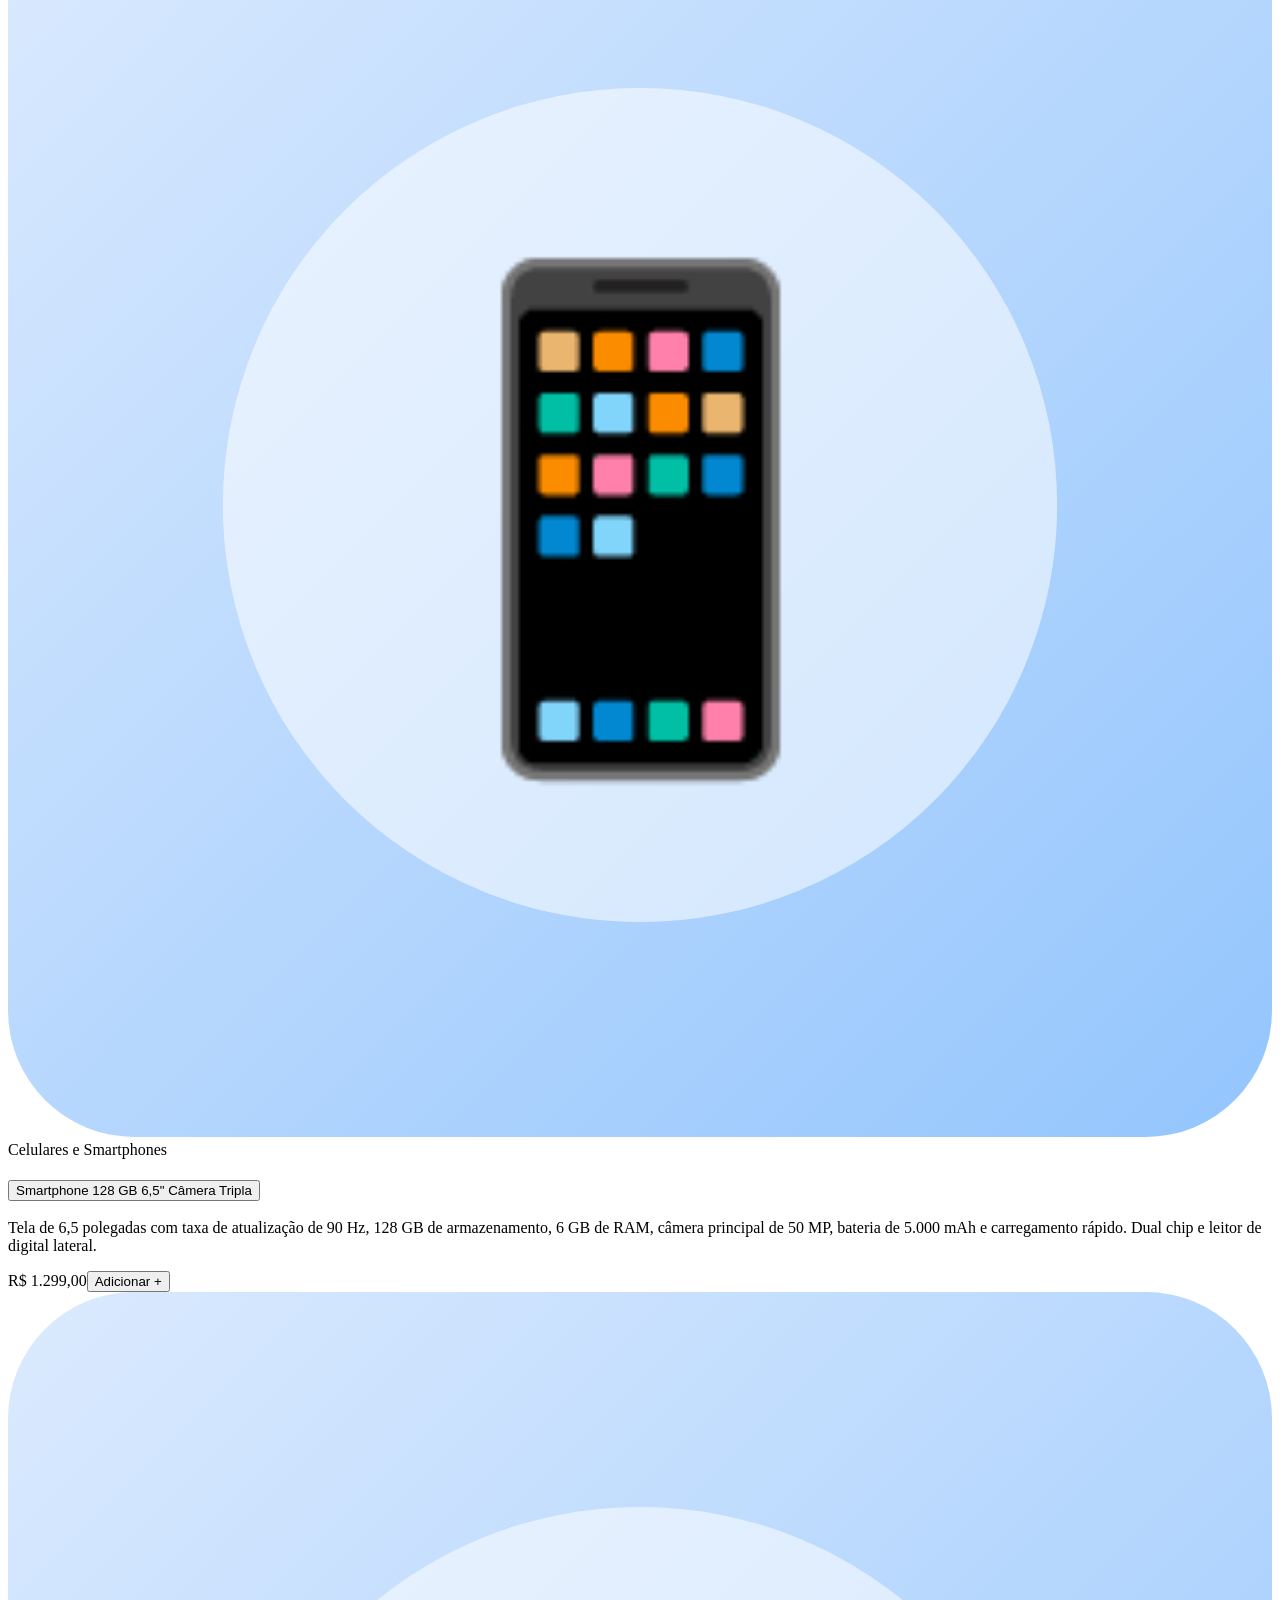
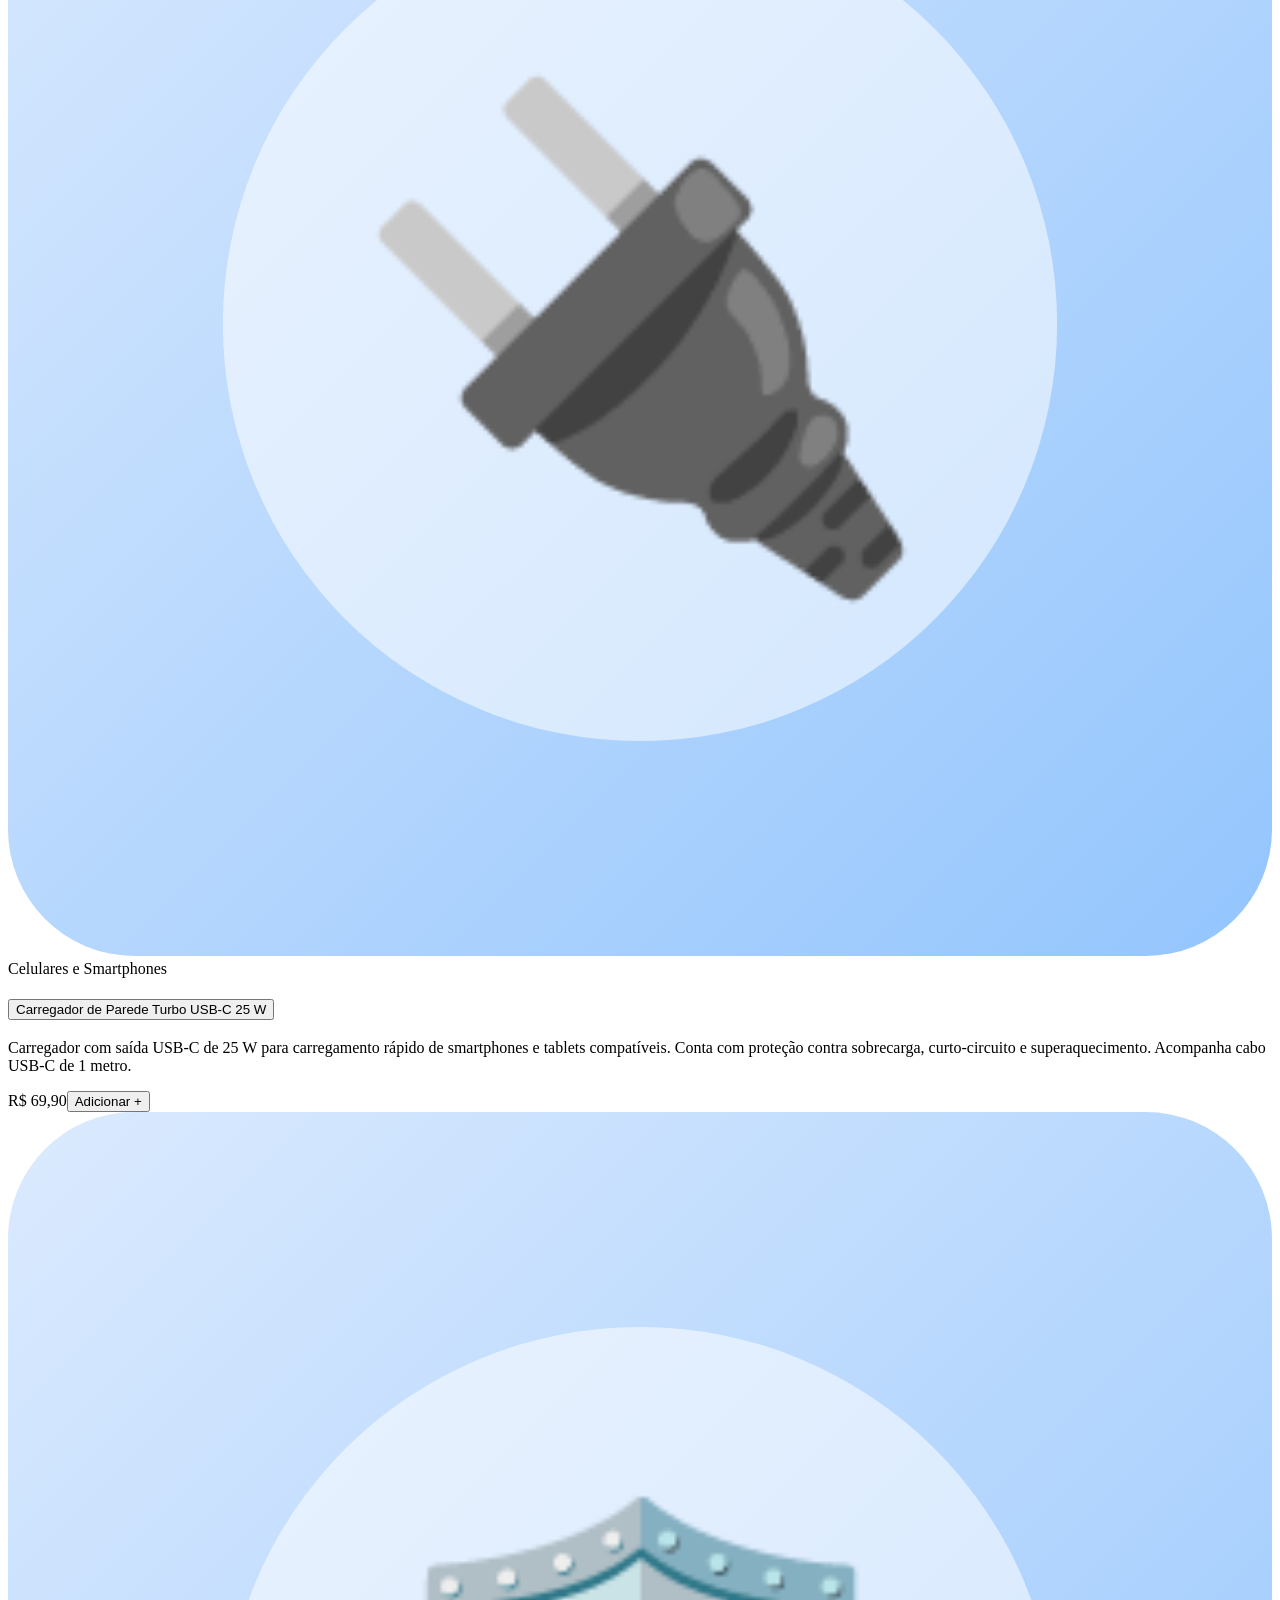
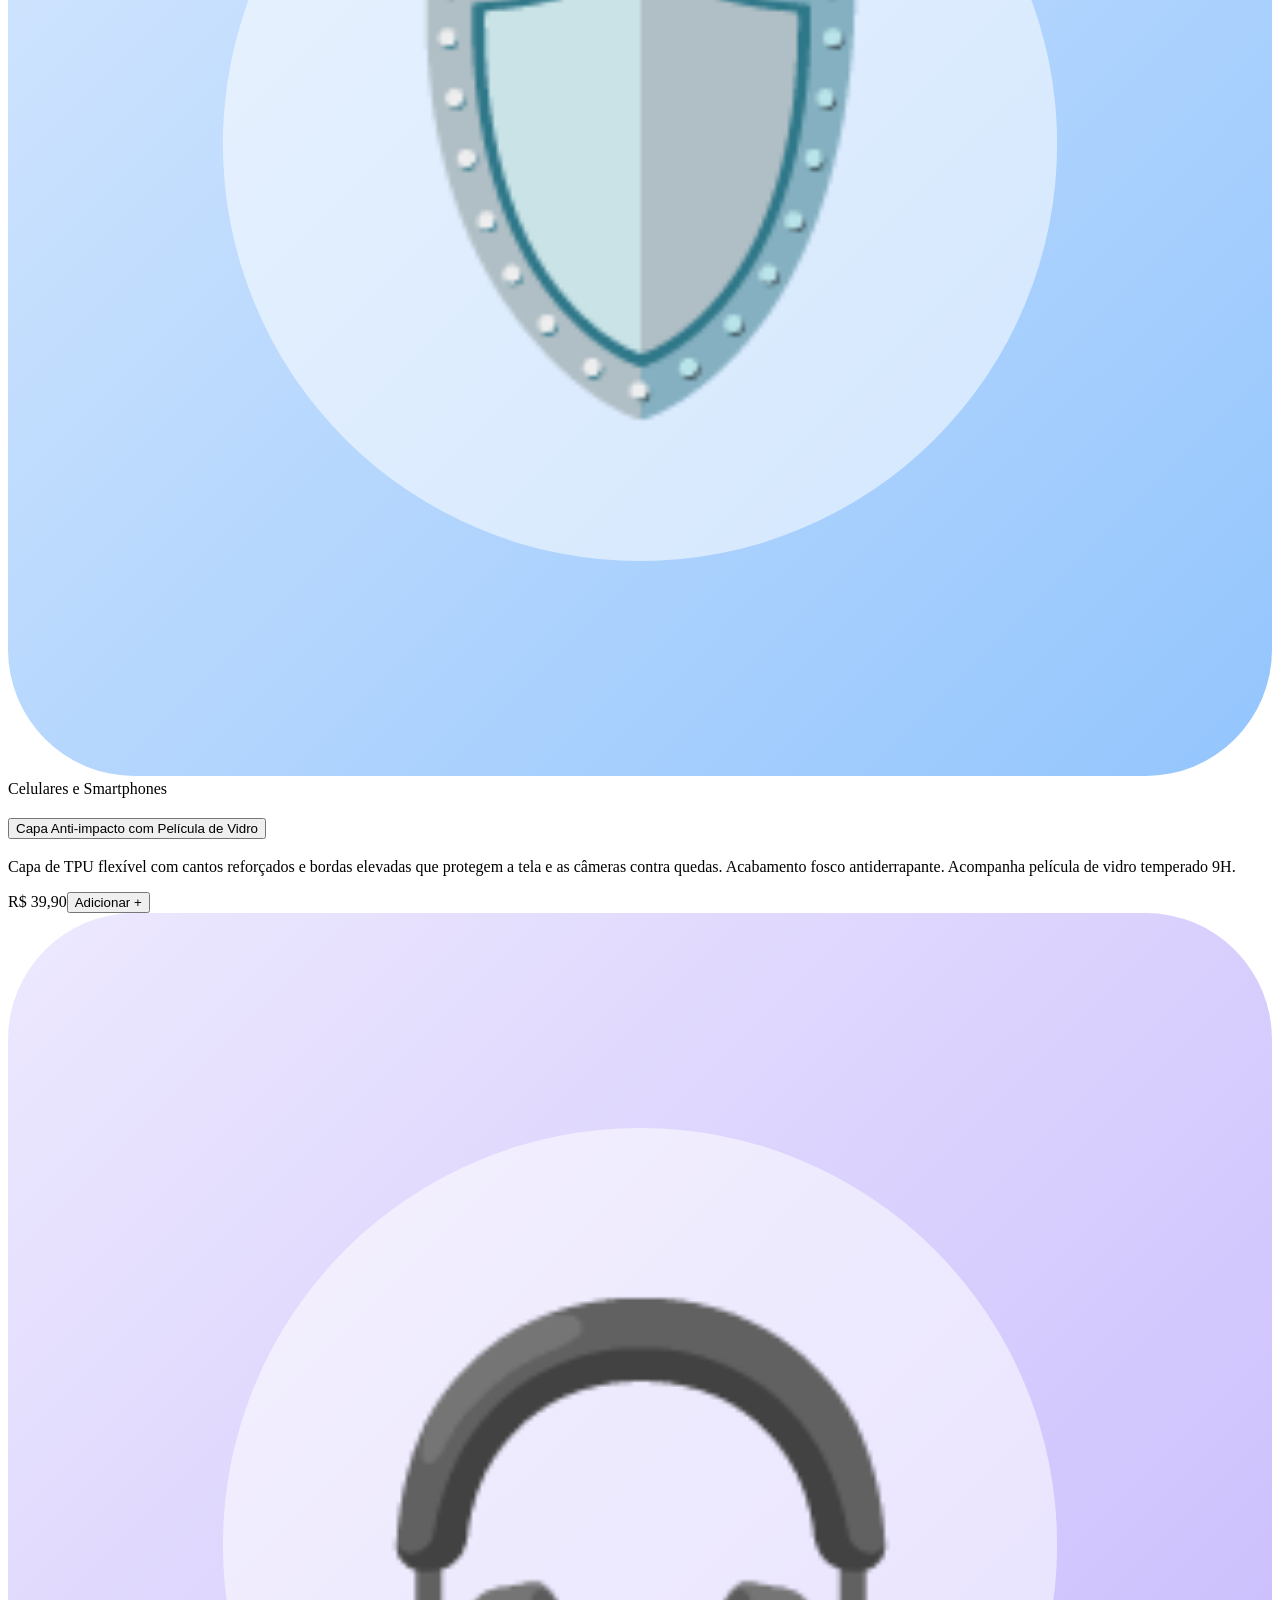
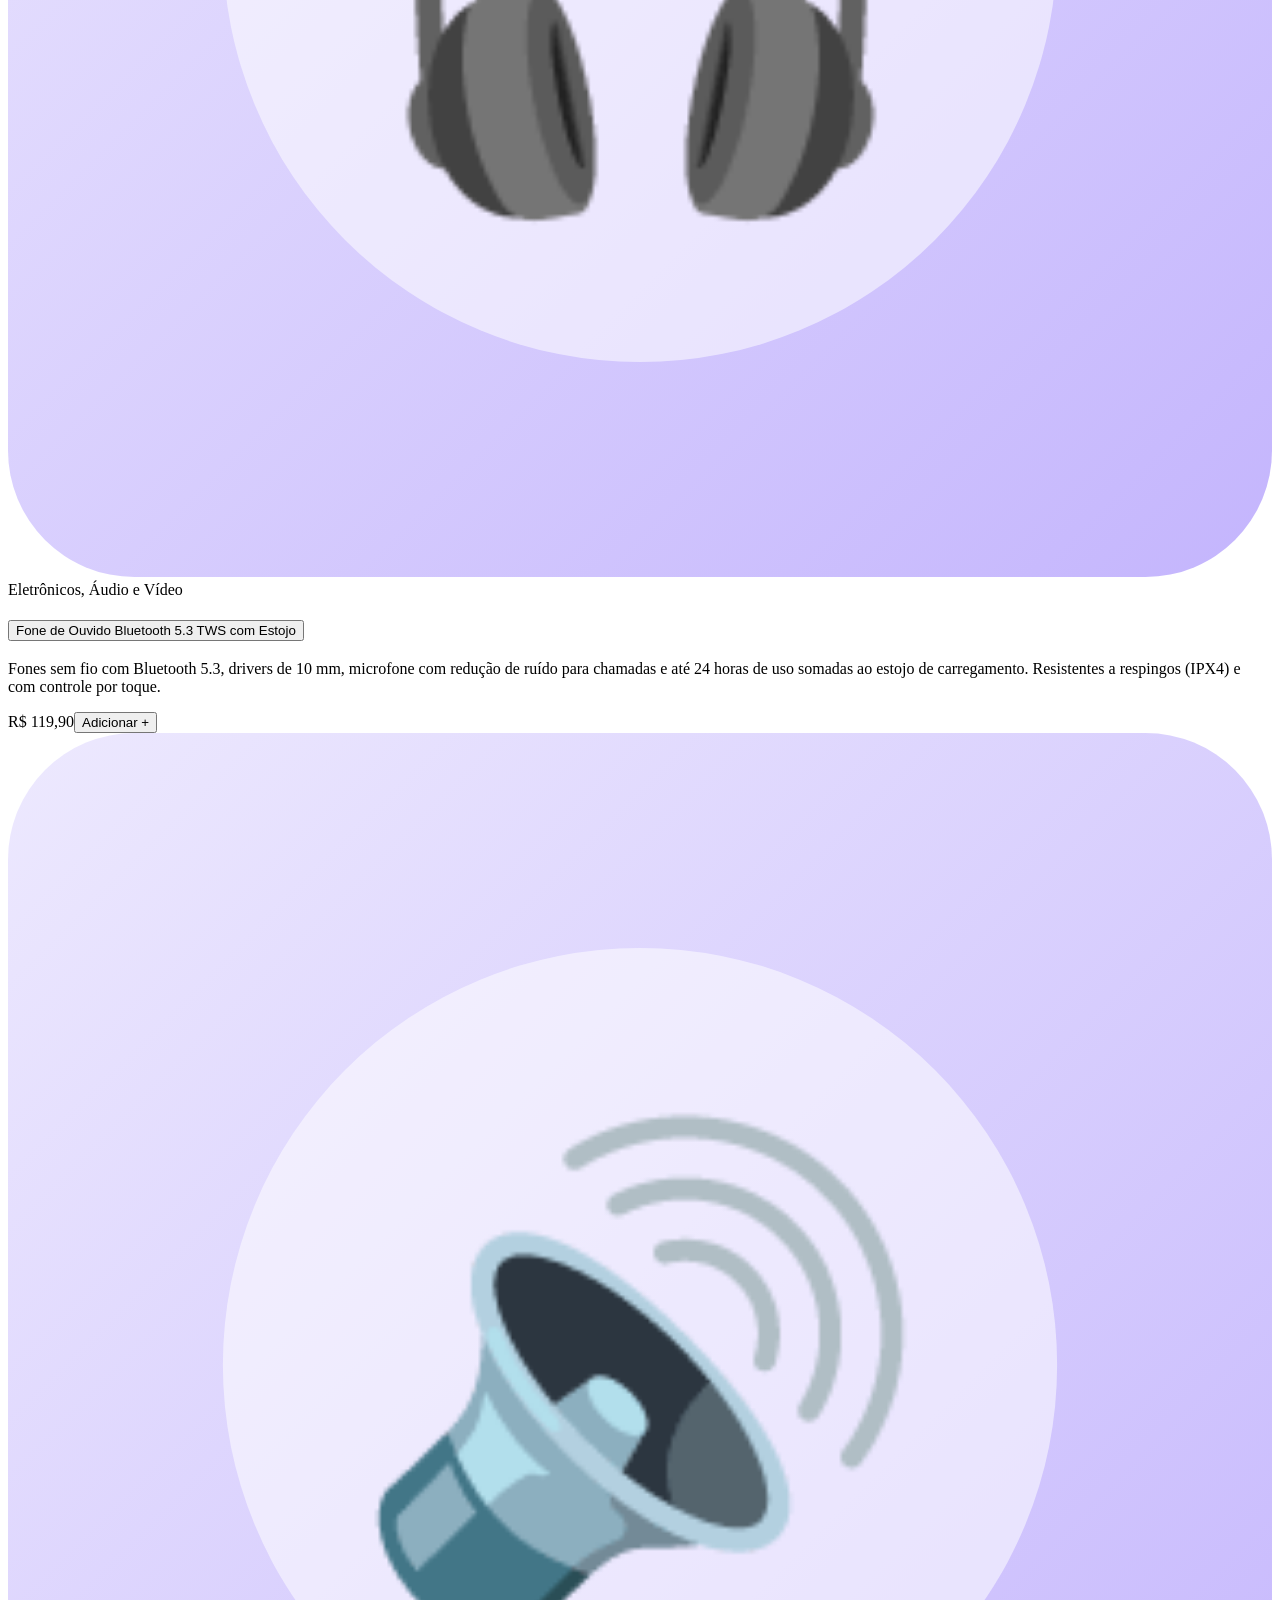
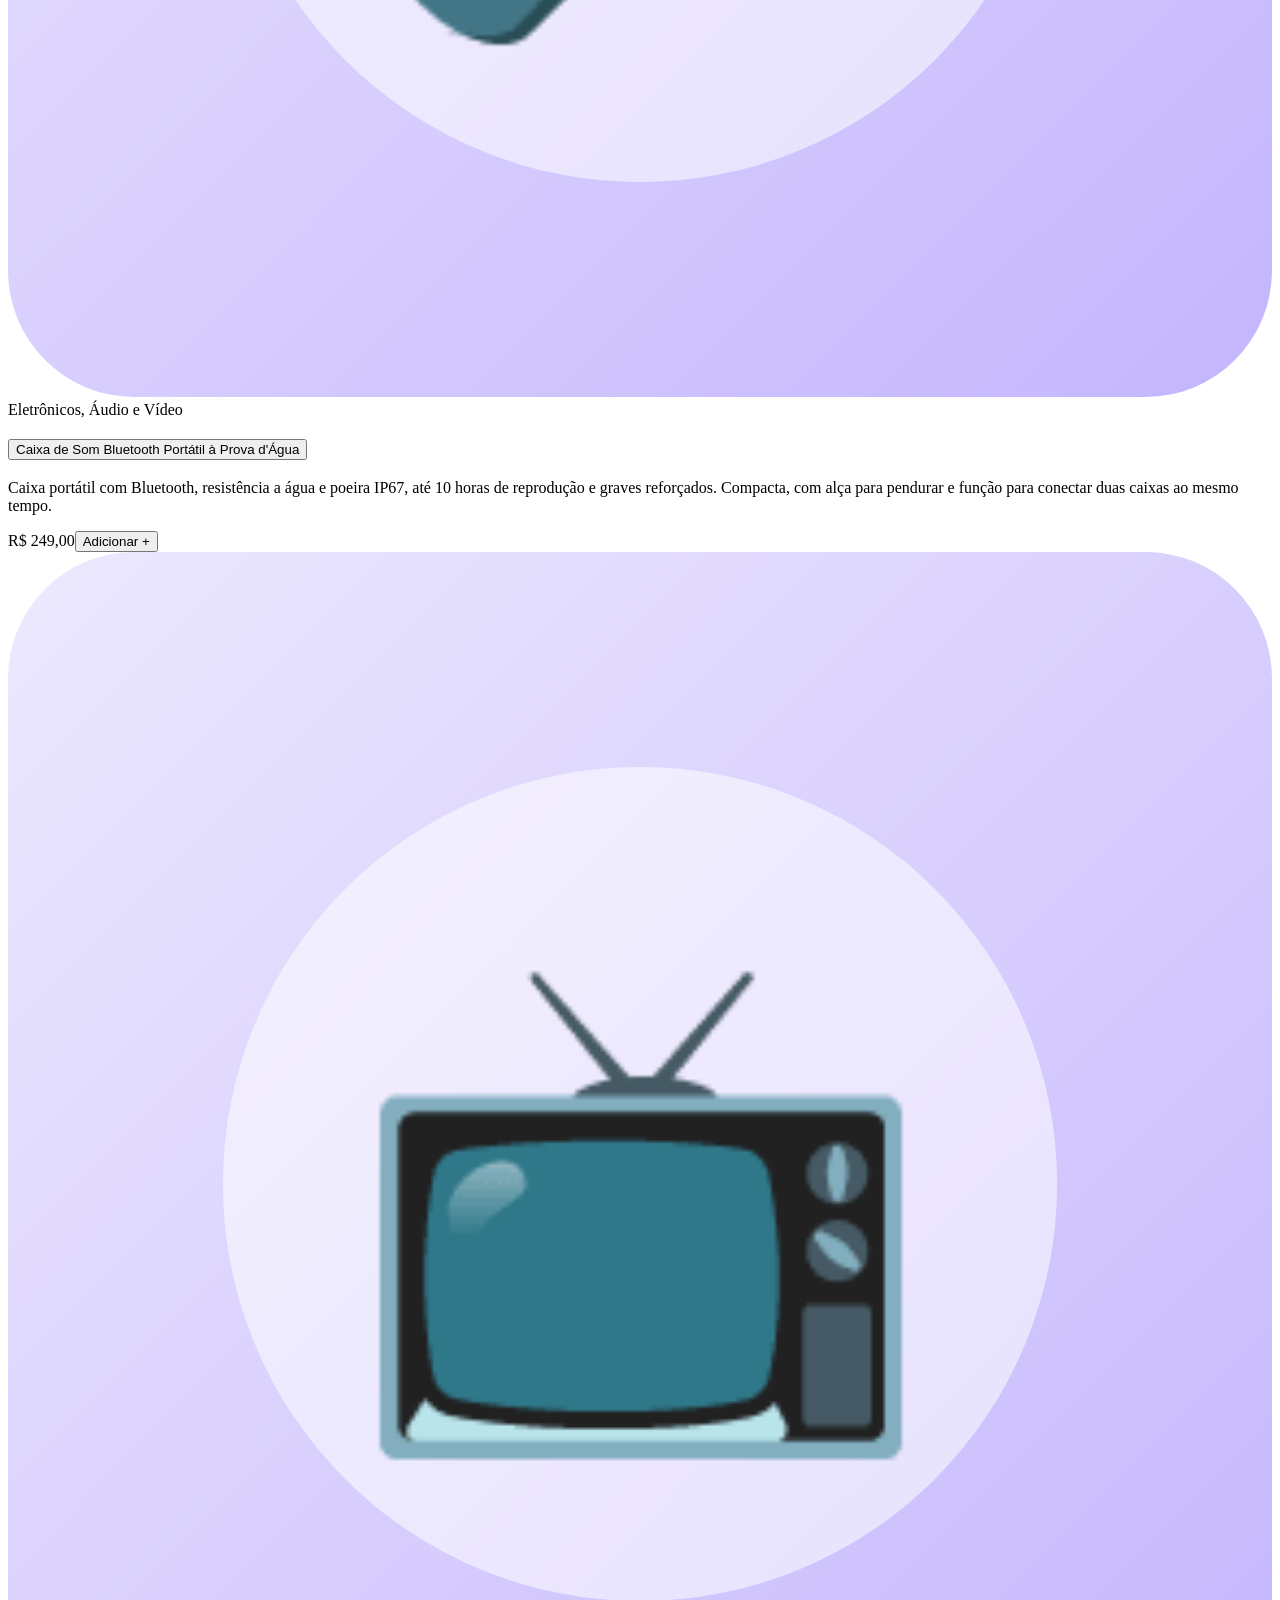
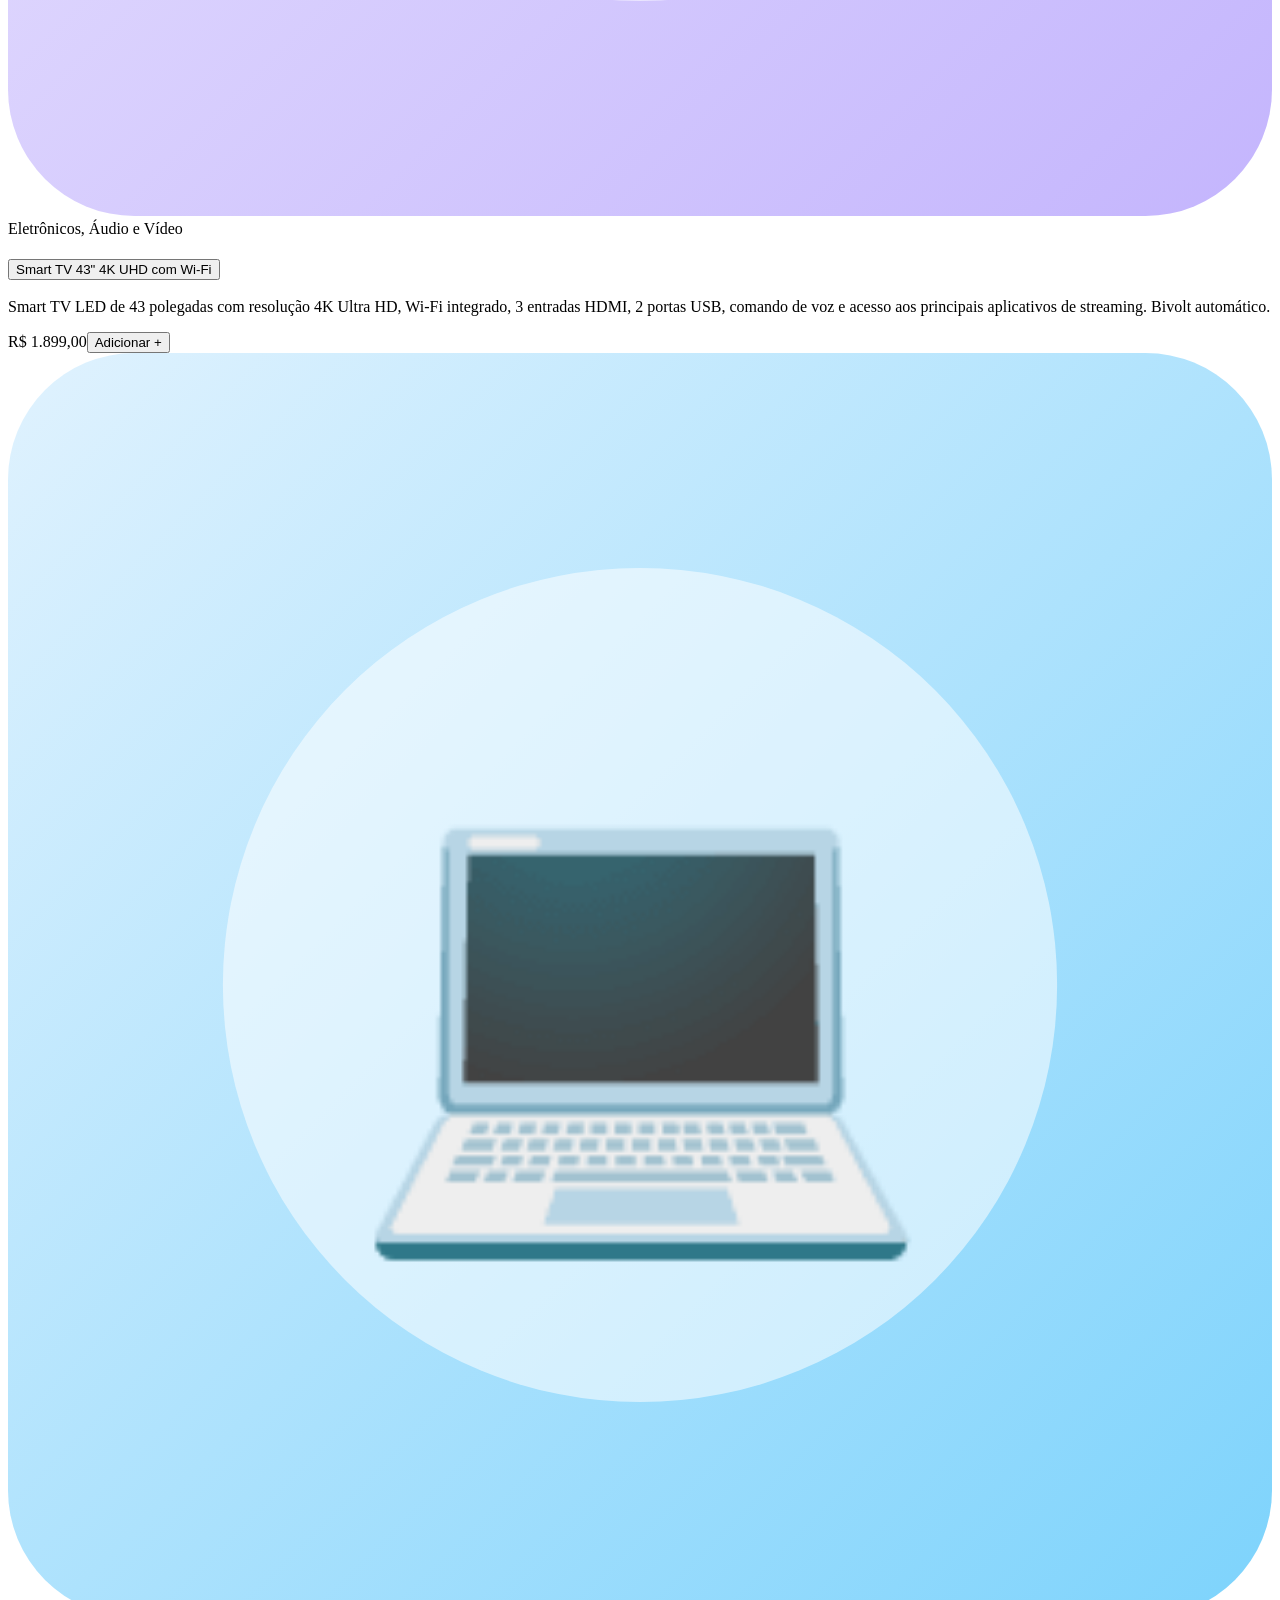
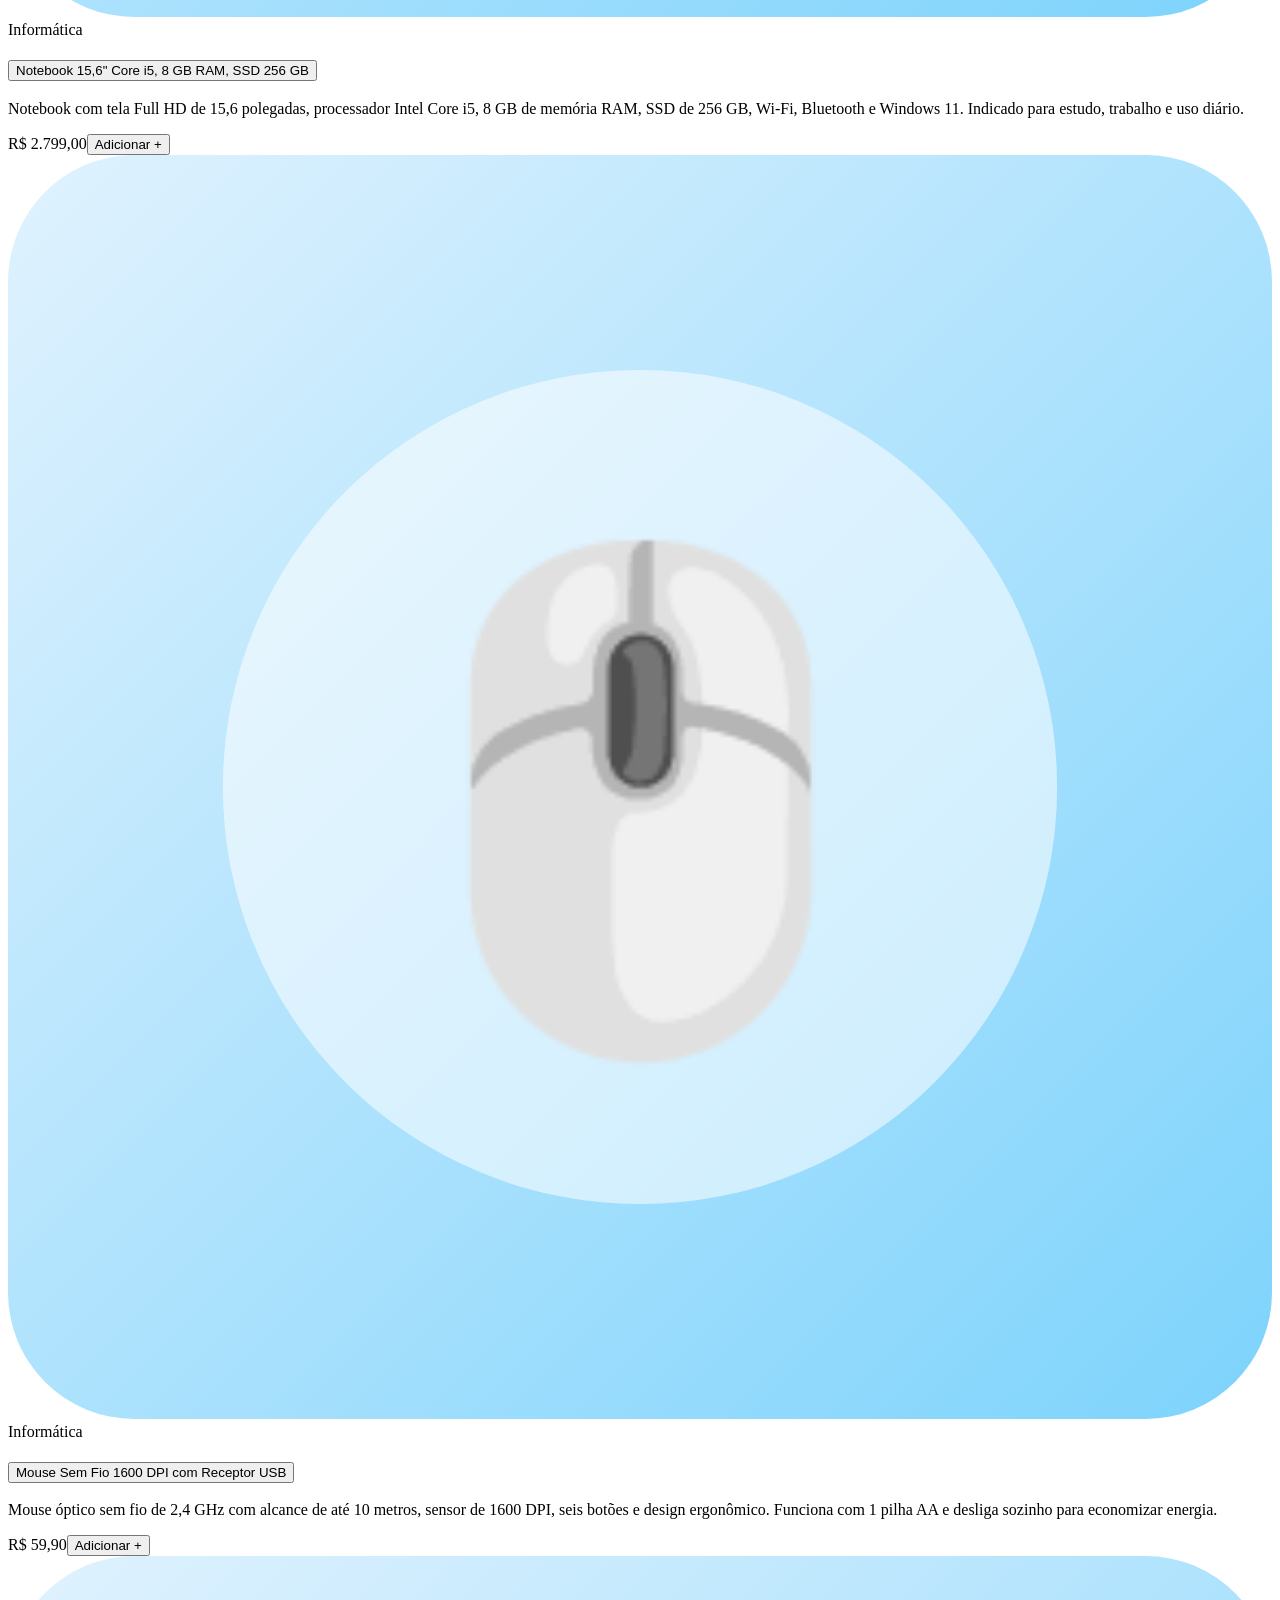
==== commit 4b49bbbe: "Rename index (1).html to index.html" ====
--- a/index.html
+++ b/index.html
@@ -3,7 +3,7 @@
 <head>
   <meta charset="UTF-8">
   <meta name="viewport" content="width=device-width, initial-scale=1.0">
-  <meta name="theme-color" content="#0b2746">
+  <meta name="theme-color" content="#f5c400">
   <title>Compre com Consciência | Loja</title>
   <link rel="stylesheet" href="style.css">
 </head>
@@ -22,8 +22,8 @@
     <a href="#" class="nav-logo">CC<span>.</span></a>
     <div class="nav-actions">
       <a href="#produtos">Produtos</a>
-      <button class="nav-btn-link" id="open-saved" type="button">Comprar depois <span class="badge-pill" id="saved-count">0</span></button>
-      <button class="nav-btn-link" id="toggle-add-section" type="button">Adicionar produto</button>
+      <button class="nav-link-btn nav-add" type="button" data-open-add>Adicionar produto</button>
+      <button class="later-button" id="open-later" type="button">Comprar depois <span id="later-count">0</span></button>
       <button class="cart-button" id="open-cart" type="button">Carrinho <span id="cart-count">0</span></button>
     </div>
   </nav>
@@ -34,159 +34,53 @@
         <span class="eyebrow">CONSUMO RESPONSÁVEL</span>
         <h2>Comprar é uma escolha.<br><span>Pense antes de decidir.</span></h2>
       </div>
-      <p>Explore o catálogo, compare preços médios de mercado, salve para comprar depois e responda a uma breve reflexão antes de concluir.</p>
-    </section>
-
-    <!-- Seção de Adicionar Produto (Oculta por padrão, abre ao clicar em "Adicionar produto") -->
-    <section class="add-section" id="adicionar" hidden>
-      <div class="section-wrap add-layout">
-        <div class="add-copy">
-          <span class="eyebrow">SUA LOJA</span>
-          <h2>Um novo produto,<br>com todas as informações.</h2>
-          <p>Cadastre nome, categoria, imagem, descrição e preço. Você poderá conferir a imagem inteira antes de salvar.</p>
-          <div class="add-note"><span>✦</span> Os produtos ficam salvos neste navegador.</div>
-          <button class="button button-outline" id="close-add-section" type="button" style="margin-top: 20px;">Fechar formulário ×</button>
-        </div>
-        <form class="product-form" id="product-form">
-          <div class="form-header-row">
-            <h3>Adicionar produto</h3>
-            <button type="button" class="icon-button" id="close-add-x" aria-label="Fechar formulário">×</button>
-          </div>
-          <label for="product-name">Nome do produto</label>
-          <input id="product-name" name="name" type="text" placeholder="Ex.: Garrafa térmica inox" maxlength="80" required>
-
-          <div class="form-row-2">
-            <div>
-              <label for="product-category">Categoria</label>
-              <select id="product-category" name="category" required></select>
-            </div>
-            <div>
-              <label for="product-price">Preço (R$)</label>
-              <input id="product-price" name="price" type="number" min="0.01" step="0.01" placeholder="Ex.: 89,90" required>
-            </div>
-          </div>
-
-          <label for="product-image">Imagem do produto</label>
-          <input id="product-image" name="image" type="file" accept="image/*" required>
-          <div class="image-preview" id="image-preview">
-            <span class="preview-placeholder">A prévia da imagem aparecerá aqui</span>
-            <img id="preview-img" alt="Prévia do produto" hidden>
-          </div>
-          <label for="product-description">Descrição</label>
-          <textarea id="product-description" name="description" rows="3" maxlength="500" placeholder="Descreva as especificações e utilidade do produto..." required></textarea>
-          <button class="button button-yellow full-width" type="submit">Cadastrar produto <span>→</span></button>
-          <p class="form-feedback" id="form-feedback" role="status"></p>
-        </form>
-      </div>
+      <p>Escolha os produtos que deseja, avalie suas necessidades e responda a uma breve reflexão antes de concluir sua compra.</p>
     </section>
 
     <section class="products-section section-wrap" id="produtos">
       <div class="section-heading">
-        <div>
-          <span class="eyebrow">VITRINE</span>
-          <h2>Produtos disponíveis</h2>
-        </div>
-        <div class="heading-controls">
+        <div><span class="eyebrow">VITRINE</span><h2>Produtos disponíveis</h2></div>
+        <div class="section-actions">
           <span class="product-total" id="product-total">0 produtos</span>
-          <button class="button button-outline btn-filter-toggle" id="toggle-filters" type="button">
-            <span>⚙</span> Filtrar produtos
-          </button>
-        </div>
-      </div>
-
-      <!-- Painel de Filtros -->
+          <button class="button button-outline filter-toggle" id="filter-toggle" type="button" aria-expanded="false" aria-controls="filter-panel">Filtrar <span class="filter-badge" id="filter-badge" hidden>0</span></button>
+          <button class="button button-dark" type="button" data-open-add>+ Adicionar produto</button>
+        </div>
+      </div>
       <div class="filter-panel" id="filter-panel" hidden>
         <div class="filter-grid">
-          <div class="filter-field">
-            <label for="filter-name">Buscar por nome</label>
-            <input type="text" id="filter-name" placeholder="Ex.: Fone, Notebook, Cafeteira...">
-          </div>
-          <div class="filter-field">
-            <label for="filter-category">Categoria (20 categorias)</label>
-            <select id="filter-category">
-              <option value="">Todas as categorias</option>
-            </select>
-          </div>
-          <div class="filter-field">
-            <label for="filter-min">Valor mínimo (R$)</label>
-            <input type="number" id="filter-min" min="0" step="0.01" placeholder="0,00">
-          </div>
-          <div class="filter-field">
-            <label for="filter-max">Valor máximo (R$)</label>
-            <input type="number" id="filter-max" min="0" step="0.01" placeholder="Ex.: 500,00">
-          </div>
-        </div>
-        <div class="filter-actions">
-          <span class="filter-status" id="filter-status">Mostrando todos os produtos</span>
-          <button type="button" class="button button-outline btn-sm" id="clear-filters">Limpar filtros</button>
-        </div>
-      </div>
-
+          <div class="filter-field filter-name"><label for="filter-name">Nome</label><input id="filter-name" type="search" placeholder="Buscar pelo nome do produto" autocomplete="off"></div>
+          <div class="filter-field"><label for="filter-min">Valor mínimo (R$)</label><input id="filter-min" type="number" min="0" step="0.01" inputmode="decimal" placeholder="0,00"></div>
+          <div class="filter-field"><label for="filter-max">Valor máximo (R$)</label><input id="filter-max" type="number" min="0" step="0.01" inputmode="decimal" placeholder="Sem limite"></div>
+        </div>
+        <fieldset class="filter-cats">
+          <legend>Categorias</legend>
+          <div class="chips" id="category-chips"></div>
+        </fieldset>
+        <div class="filter-footer">
+          <span class="filter-result" id="filter-result" role="status"></span>
+          <button class="link-button" id="clear-filters" type="button">Limpar filtros</button>
+        </div>
+      </div>
       <div class="product-grid" id="product-grid"></div>
-
-      <div class="empty-state" id="products-empty" hidden>
-        <span class="empty-icon">🔍</span>
+      <div class="empty-state" id="products-empty">
+        <span class="empty-icon">＋</span>
+        <h3>Sua vitrine está esperando</h3>
+        <p>Cadastre o primeiro produto para começar.</p>
+        <button class="button button-dark" type="button" data-open-add>Adicionar produto</button>
+      </div>
+      <div class="empty-state" id="filter-empty" hidden>
+        <span class="empty-icon">⌕</span>
         <h3>Nenhum produto encontrado</h3>
-        <p>Tente ajustar os filtros de nome, categoria ou faixa de preço, ou cadastre um novo produto.</p>
-        <div style="display:flex; gap:10px; justify-content:center; flex-wrap:wrap;">
-          <button class="button button-outline" id="empty-clear-filters" type="button">Limpar filtros</button>
-          <button class="button button-dark" id="empty-open-add" type="button">Adicionar produto</button>
-        </div>
+        <p>Nenhum produto combina com os filtros escolhidos. Tente ampliar a faixa de valor ou remover categorias.</p>
+        <button class="button button-dark" type="button" id="clear-filters-empty">Limpar filtros</button>
       </div>
     </section>
+
   </main>
 
-  <footer>
-    <span class="footer-logo">CC.</span>
-    <p>Consumo consciente: pense, avalie e escolha. Preços baseados na média de mercado.</p>
-    <span>© 2026</span>
-  </footer>
+  <footer><span class="footer-logo">CC.</span><p>Consumo consciente: pense, avalie e escolha.</p><span>© 2026</span></footer>
 
   <div class="overlay" id="overlay"></div>
-
-  <!-- Modal de Detalhes do Produto -->
-  <section class="product-detail-modal" id="product-detail-modal" role="dialog" aria-modal="true" aria-labelledby="detail-title" hidden>
-    <button class="icon-button modal-close" id="close-detail" aria-label="Fechar detalhes">×</button>
-    <div class="detail-layout">
-      <div class="detail-image-box">
-        <img id="detail-img" src="" alt="">
-      </div>
-      <div class="detail-info">
-        <span class="eyebrow" id="detail-category">CATEGORIA</span>
-        <h2 id="detail-title">Nome do Produto</h2>
-        <div class="detail-price-box">
-          <span class="detail-price" id="detail-price">R$ 0,00</span>
-          <span class="price-badge">Preço médio Amazon & Mercado Livre</span>
-        </div>
-        <div class="detail-desc-wrap">
-          <h4>Descrição do produto</h4>
-          <p id="detail-description">Descrição completa...</p>
-        </div>
-        <div class="detail-actions">
-          <button class="button button-outline" id="detail-save-later" type="button">
-            <span id="detail-save-icon">♡</span> <span id="detail-save-text">Comprar depois</span>
-          </button>
-          <button class="button button-yellow" id="detail-add-cart" type="button">
-            Adicionar ao carrinho <span>+</span>
-          </button>
-        </div>
-      </div>
-    </div>
-  </section>
-
-  <!-- Gaveta: Comprar Depois (Favoritos) -->
-  <aside class="cart-drawer" id="saved-drawer" aria-label="Comprar depois" aria-hidden="true">
-    <div class="drawer-header">
-      <div><span class="eyebrow">LISTA DE DESEJOS</span><h2>Comprar depois</h2></div>
-      <button class="icon-button" id="close-saved" aria-label="Fechar lista">×</button>
-    </div>
-    <div class="cart-items" id="saved-items"></div>
-    <div class="cart-bottom">
-      <p class="small-note">Salve itens aqui para esperar 24h ou 7 dias antes de decidir se realmente precisa comprá-los.</p>
-    </div>
-  </aside>
-
-  <!-- Gaveta: Carrinho de Compras -->
   <aside class="cart-drawer" id="cart-drawer" aria-label="Carrinho de compras" aria-hidden="true">
     <div class="drawer-header"><div><span class="eyebrow">SUA SELEÇÃO</span><h2>Meu carrinho</h2></div><button class="icon-button" id="close-cart" aria-label="Fechar carrinho">×</button></div>
     <div class="cart-items" id="cart-items"></div>
@@ -197,7 +91,56 @@
     </div>
   </aside>
 
-  <!-- Modal de Reflexão -->
+  <aside class="cart-drawer" id="later-drawer" aria-label="Produtos para comprar depois" aria-hidden="true">
+    <div class="drawer-header"><div><span class="eyebrow">SALVOS</span><h2>Comprar depois</h2></div><button class="icon-button" id="close-later" aria-label="Fechar lista">×</button></div>
+    <div class="cart-items" id="later-items"></div>
+    <div class="cart-bottom"><p class="small-note">Guarde aqui o que chamou sua atenção e volte quando tiver certeza.</p></div>
+  </aside>
+
+  <section class="checkout-modal product-modal" id="product-modal" role="dialog" aria-modal="true" aria-labelledby="pm-name" hidden>
+    <button class="icon-button modal-close" id="close-product" type="button" aria-label="Fechar">×</button>
+    <div class="pm-body">
+      <div class="pm-image"><img id="pm-img" alt=""></div>
+      <div class="pm-info">
+        <span class="pm-category" id="pm-category"></span>
+        <h2 class="pm-name" id="pm-name"></h2>
+        <p class="pm-price" id="pm-price"></p>
+        <p class="pm-desc" id="pm-desc"></p>
+        <div class="pm-actions">
+          <button class="button button-yellow full-width" id="pm-cart" type="button">Adicionar ao carrinho</button>
+          <button class="button button-outline full-width" id="pm-later" type="button" aria-pressed="false">♡ Comprar depois</button>
+        </div>
+      </div>
+    </div>
+  </section>
+
+  <section class="checkout-modal add-modal" id="add-modal" role="dialog" aria-modal="true" aria-labelledby="add-title" hidden>
+    <button class="icon-button modal-close" id="close-add" type="button" aria-label="Fechar">×</button>
+    <h2 id="add-title">Adicionar produto</h2>
+    <p class="modal-intro">Cadastre nome, categoria, imagem, descrição e preço. Você poderá conferir a imagem antes de salvar. Os produtos ficam salvos neste navegador.</p>
+    <form class="product-form" id="product-form">
+      <label for="product-name">Nome do produto</label>
+      <input id="product-name" name="name" type="text" placeholder="Ex.: Garrafa térmica" maxlength="70" required>
+      <label for="product-category">Categoria</label>
+      <select id="product-category" name="category" required><option value="" disabled selected>Escolha uma categoria</option></select>
+      <label for="product-price">Preço (R$)</label>
+      <input id="product-price" name="price" type="number" min="0.01" step="0.01" placeholder="Ex.: 49,90" required>
+      <label for="product-image">Imagem do produto</label>
+      <input id="product-image" name="image" type="file" accept="image/*" required>
+      <div class="image-preview" id="image-preview">
+        <span class="preview-placeholder">A prévia da imagem aparecerá aqui</span>
+        <img id="preview-img" alt="Prévia do produto" hidden>
+      </div>
+      <label for="product-description">Descrição</label>
+      <textarea id="product-description" name="description" rows="3" maxlength="300" placeholder="Descreva o produto..." required></textarea>
+      <p class="form-feedback" id="form-feedback" role="status"></p>
+      <div class="modal-actions">
+        <button class="button button-outline" type="button" id="cancel-add">Cancelar</button>
+        <button class="button button-yellow" type="submit">Cadastrar produto</button>
+      </div>
+    </form>
+  </section>
+
   <section class="checkout-modal" id="checkout-modal" role="dialog" aria-modal="true" aria-labelledby="checkout-title" hidden>
     <button class="icon-button modal-close" id="close-checkout" aria-label="Fechar">×</button>
     <div class="modal-progress"><span></span></div>
@@ -239,7 +182,6 @@
     </form>
   </section>
 
-  <!-- Modal de Resultado da Reflexão -->
   <section class="checkout-modal result-modal" id="result-modal" role="dialog" aria-modal="true" aria-labelledby="result-title" hidden>
     <div class="result-symbol" id="result-symbol">✓</div>
     <span class="eyebrow">REFLEXÃO CONCLUÍDA</span>
@@ -253,7 +195,6 @@
     <p class="small-note">Demonstração educativa: nenhum pagamento real será processado.</p>
   </section>
 
-  <!-- Modal de Sucesso -->
   <section class="checkout-modal success-modal" id="success-modal" role="dialog" aria-modal="true" aria-labelledby="success-title" hidden>
     <div class="result-symbol">✓</div><span class="eyebrow">PEDIDO REGISTRADO</span>
     <h2 id="success-title">Compra simulada com sucesso!</h2>
@@ -261,6 +202,7 @@
     <button class="button button-yellow full-width" id="finish" type="button">Voltar à loja</button>
   </section>
 
+  <script src="produtos.js"></script>
   <script src="script.js"></script>
 </body>
 </html>
